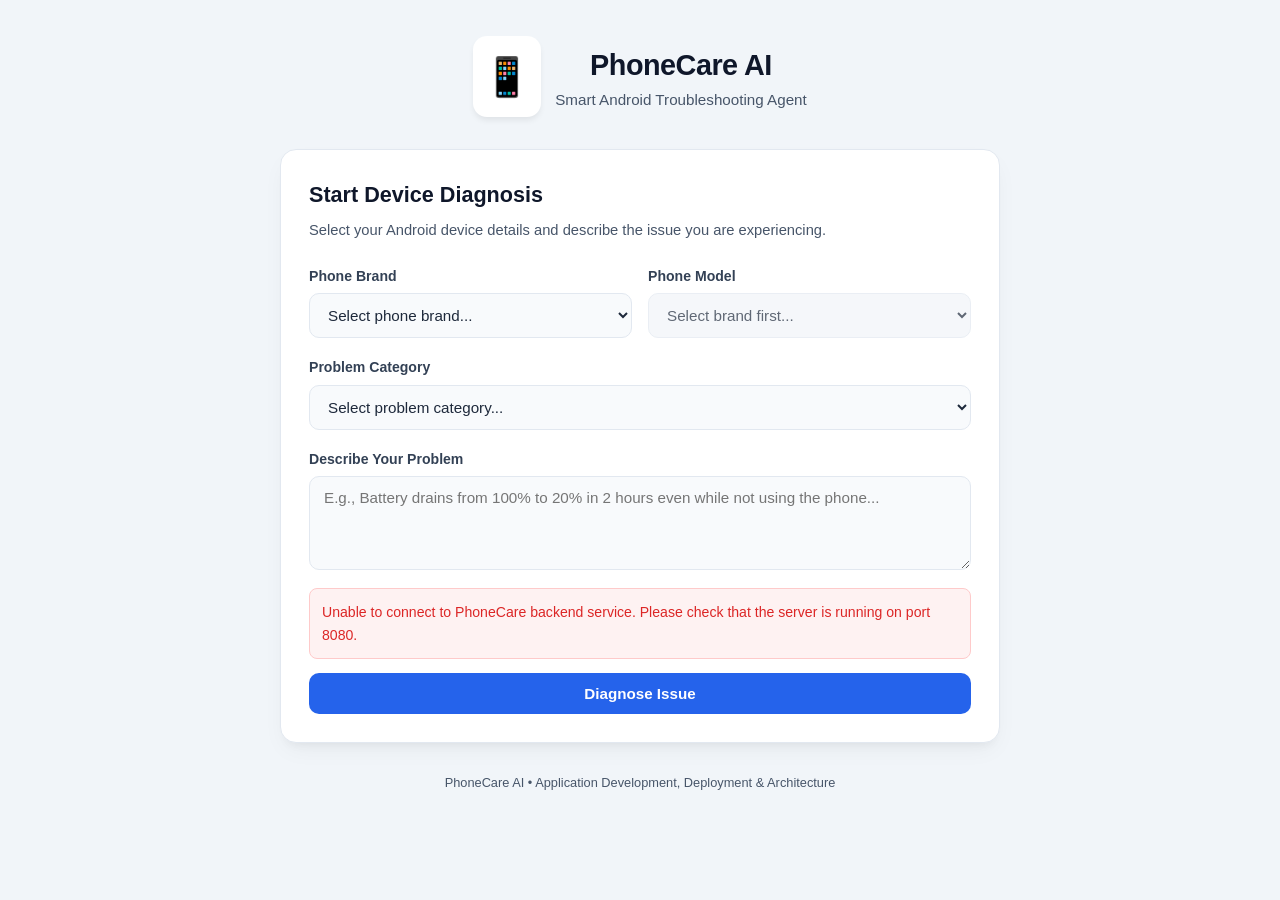
==== backend/src/main/resources/static/index.html @ dc6a2592 "feat(frontend): create modern 2-page UI and bundle with Spring Boot static resources" ====
<!DOCTYPE html>
<html lang="en">
<head>
  <meta charset="UTF-8">
  <meta name="viewport" content="width=device-width, initial-scale=1.0">
  <title>PhoneCare AI – Smart Android Troubleshooting Agent</title>
  <link rel="stylesheet" href="style.css">
</head>
<body>
  <div class="app-container">
    <!-- Header -->
    <header class="app-header">
      <div class="logo-badge">
        <span class="icon">📱</span>
        <div>
          <h1>PhoneCare AI</h1>
          <p class="subtitle">Smart Android Troubleshooting Agent</p>
        </div>
      </div>
    </header>

    <!-- Main Content Area -->
    <main class="app-main">
      <!-- PAGE 1: DIAGNOSIS FORM -->
      <section id="diagnosis-view" class="card fade-in">
        <div class="card-header">
          <h2>Start Device Diagnosis</h2>
          <p>Select your Android device details and describe the issue you are experiencing.</p>
        </div>

        <form id="diagnosis-form">
          <div class="form-row">
            <div class="form-group">
              <label for="brand-select">Phone Brand</label>
              <select id="brand-select" required>
                <option value="" disabled selected>Select phone brand...</option>
              </select>
            </div>

            <div class="form-group">
              <label for="model-select">Phone Model</label>
              <select id="model-select" required disabled>
                <option value="" disabled selected>Select brand first...</option>
              </select>
            </div>
          </div>

          <div class="form-group">
            <label for="category-select">Problem Category</label>
            <select id="category-select" required>
              <option value="" disabled selected>Select problem category...</option>
            </select>
          </div>

          <div class="form-group">
            <label for="description-input">Describe Your Problem</label>
            <textarea id="description-input" rows="4" placeholder="E.g., Battery drains from 100% to 20% in 2 hours even while not using the phone..." required></textarea>
          </div>

          <div id="form-error" class="alert alert-error hidden"></div>

          <button type="submit" id="diagnose-btn" class="btn btn-primary">
            <span class="btn-text">Diagnose Issue</span>
            <span class="spinner hidden"></span>
          </button>
        </form>
      </section>

      <!-- PAGE 2: INTERACTIVE TROUBLESHOOTING -->
      <section id="troubleshooting-view" class="card hidden">
        <!-- Device Info Banner -->
        <div class="device-summary-bar">
          <div class="summary-pill"><strong id="summary-brand">Samsung</strong></div>
          <div class="summary-pill"><span id="summary-model">Galaxy S24</span></div>
          <div class="summary-pill category-pill"><span id="summary-category">Battery draining</span></div>
        </div>

        <div class="user-problem-quote">
          <p class="quote-label">Reported Issue:</p>
          <p id="summary-description" class="quote-text"></p>
        </div>

        <!-- Troubleshooting Step Card -->
        <div id="step-container" class="step-card">
          <div class="step-meta">
            <span id="step-badge" class="badge">Step 1</span>
            <span id="step-status" class="status-indicator">In Progress</span>
          </div>

          <h3 id="step-title" class="step-title">Inspecting Background App Power Consumers</h3>

          <div class="instruction-box">
            <h4>Troubleshooting Action</h4>
            <p id="step-instruction"></p>
          </div>

          <div class="explanation-box">
            <h4>Technical Rationale</h4>
            <p id="step-explanation"></p>
          </div>

          <!-- Interaction Actions -->
          <div id="action-buttons" class="step-actions">
            <button id="btn-solved" class="btn btn-success">
              ✓ YES, Problem Solved
            </button>
            <button id="btn-not-solved" class="btn btn-secondary">
              ✕ NO, Problem Not Solved
            </button>
          </div>
        </div>

        <!-- Final Recommendation / Escalation Card (Hidden Initially) -->
        <div id="final-card" class="final-card hidden">
          <div id="final-icon" class="final-icon">🎉</div>
          <h3 id="final-title">Troubleshooting Complete</h3>
          <p id="final-message" class="final-message"></p>
          <button id="btn-restart" class="btn btn-primary">Start New Diagnosis</button>
        </div>
      </section>
    </main>

    <!-- Footer -->
    <footer class="app-footer">
      <p>PhoneCare AI &bull; Application Development, Deployment & Architecture</p>
    </footer>
  </div>

  <script src="script.js"></script>
</body>
</html>
---- backend/src/main/resources/static/style.css ----
/* Modern, Clean & Professional Theme */
:root {
  --primary: #2563eb;
  --primary-hover: #1d4ed8;
  --success: #16a34a;
  --success-hover: #15803d;
  --danger: #dc2626;
  --slate-900: #0f172a;
  --slate-800: #1e293b;
  --slate-700: #334155;
  --slate-600: #475569;
  --slate-200: #e2e8f0;
  --slate-100: #f1f5f9;
  --slate-50: #f8fafc;
  --white: #ffffff;
  --card-shadow: 0 10px 25px -5px rgba(0, 0, 0, 0.05), 0 8px 10px -6px rgba(0, 0, 0, 0.05);
}

* {
  box-sizing: border-box;
  margin: 0;
  padding: 0;
  font-family: -apple-system, BlinkMacSystemFont, "Segoe UI", Roboto, Helvetica, Arial, sans-serif;
}

body {
  background-color: var(--slate-100);
  color: var(--slate-800);
  line-height: 1.6;
  padding: 24px 16px;
  display: flex;
  justify-content: center;
}

.app-container {
  width: 100%;
  max-width: 720px;
  display: flex;
  flex-direction: column;
  gap: 20px;
}

/* Header */
.app-header {
  text-align: center;
  padding: 12px 0;
}

.logo-badge {
  display: inline-flex;
  align-items: center;
  gap: 14px;
}

.logo-badge .icon {
  font-size: 2.4rem;
  background: var(--white);
  padding: 10px;
  border-radius: 14px;
  box-shadow: 0 4px 6px -1px rgba(0, 0, 0, 0.08);
}

.app-header h1 {
  font-size: 1.8rem;
  color: var(--slate-900);
  font-weight: 700;
  letter-spacing: -0.5px;
}

.app-header .subtitle {
  font-size: 0.95rem;
  color: var(--slate-600);
}

/* Cards */
.card {
  background: var(--white);
  border-radius: 16px;
  padding: 28px;
  box-shadow: var(--card-shadow);
  border: 1px solid var(--slate-200);
}

.card-header {
  margin-bottom: 22px;
}

.card-header h2 {
  font-size: 1.35rem;
  color: var(--slate-900);
  margin-bottom: 6px;
}

.card-header p {
  color: var(--slate-600);
  font-size: 0.92rem;
}

/* Forms */
.form-row {
  display: grid;
  grid-template-columns: 1fr 1fr;
  gap: 16px;
}

@media (max-width: 580px) {
  .form-row {
    grid-template-columns: 1fr;
  }
}

.form-group {
  display: flex;
  flex-direction: column;
  gap: 6px;
  margin-bottom: 18px;
}

.form-group label {
  font-size: 0.88rem;
  font-weight: 600;
  color: var(--slate-700);
}

select, textarea {
  width: 100%;
  padding: 12px 14px;
  border: 1.5px solid var(--slate-200);
  border-radius: 10px;
  background-color: var(--slate-50);
  font-size: 0.95rem;
  color: var(--slate-800);
  transition: all 0.2s ease;
}

select:focus, textarea:focus {
  outline: none;
  border-color: var(--primary);
  background-color: var(--white);
  box-shadow: 0 0 0 3px rgba(37, 99, 235, 0.15);
}

select:disabled {
  background-color: var(--slate-100);
  cursor: not-allowed;
  opacity: 0.7;
}

/* Buttons */
.btn {
  display: inline-flex;
  align-items: center;
  justify-content: center;
  padding: 12px 20px;
  border-radius: 10px;
  font-weight: 600;
  font-size: 0.95rem;
  cursor: pointer;
  border: none;
  transition: all 0.2s ease;
  width: 100%;
}

.btn-primary {
  background-color: var(--primary);
  color: var(--white);
}

.btn-primary:hover {
  background-color: var(--primary-hover);
}

.btn-success {
  background-color: var(--success);
  color: var(--white);
}

.btn-success:hover {
  background-color: var(--success-hover);
}

.btn-secondary {
  background-color: var(--slate-700);
  color: var(--white);
}

.btn-secondary:hover {
  background-color: var(--slate-800);
}

/* Page 2: Troubleshooting elements */
.device-summary-bar {
  display: flex;
  gap: 8px;
  flex-wrap: wrap;
  margin-bottom: 16px;
}

.summary-pill {
  background-color: var(--slate-100);
  padding: 6px 14px;
  border-radius: 999px;
  font-size: 0.82rem;
  font-weight: 600;
  color: var(--slate-700);
  border: 1px solid var(--slate-200);
}

.category-pill {
  background-color: rgba(37, 99, 235, 0.1);
  color: var(--primary);
  border-color: rgba(37, 99, 235, 0.2);
}

.user-problem-quote {
  background: var(--slate-50);
  border-left: 3px solid var(--primary);
  padding: 12px 16px;
  border-radius: 6px;
  margin-bottom: 22px;
}

.quote-label {
  font-size: 0.76rem;
  text-transform: uppercase;
  font-weight: 700;
  color: var(--slate-600);
}

.quote-text {
  font-size: 0.92rem;
  color: var(--slate-800);
  font-style: italic;
}

/* Step Card */
.step-card {
  display: flex;
  flex-direction: column;
  gap: 16px;
}

.step-meta {
  display: flex;
  justify-content: space-between;
  align-items: center;
}

.badge {
  background-color: var(--primary);
  color: var(--white);
  padding: 4px 12px;
  border-radius: 999px;
  font-size: 0.78rem;
  font-weight: 700;
  text-transform: uppercase;
}

.status-indicator {
  font-size: 0.82rem;
  color: var(--slate-600);
  font-weight: 500;
}

.step-title {
  font-size: 1.25rem;
  color: var(--slate-900);
  line-height: 1.4;
}

.instruction-box {
  background-color: #eff6ff;
  border: 1.5px solid #bfdbfe;
  padding: 16px;
  border-radius: 12px;
}

.instruction-box h4 {
  color: #1e40af;
  font-size: 0.85rem;
  text-transform: uppercase;
  margin-bottom: 6px;
}

.instruction-box p {
  color: #1e3a8a;
  font-size: 0.96rem;
  font-weight: 500;
}

.explanation-box {
  background-color: var(--slate-50);
  border: 1px solid var(--slate-200);
  padding: 14px 16px;
  border-radius: 12px;
}

.explanation-box h4 {
  color: var(--slate-700);
  font-size: 0.82rem;
  text-transform: uppercase;
  margin-bottom: 4px;
}

.explanation-box p {
  color: var(--slate-600);
  font-size: 0.9rem;
}

.step-actions {
  display: grid;
  grid-template-columns: 1fr 1fr;
  gap: 12px;
  margin-top: 10px;
}

@media (max-width: 500px) {
  .step-actions {
    grid-template-columns: 1fr;
  }
}

/* Final Card */
.final-card {
  text-align: center;
  padding: 30px 10px;
  display: flex;
  flex-direction: column;
  align-items: center;
  gap: 14px;
}

.final-icon {
  font-size: 3rem;
}

.final-card h3 {
  font-size: 1.4rem;
  color: var(--slate-900);
}

.final-message {
  font-size: 0.98rem;
  color: var(--slate-700);
  max-width: 500px;
  line-height: 1.6;
}

/* Utilities */
.hidden {
  display: none !important;
}

.alert-error {
  background-color: #fef2f2;
  color: var(--danger);
  border: 1px solid #fecaca;
  padding: 12px;
  border-radius: 8px;
  font-size: 0.88rem;
  margin-bottom: 14px;
}

.fade-in {
  animation: fadeIn 0.3s ease-in-out;
}

@keyframes fadeIn {
  from { opacity: 0; transform: translateY(6px); }
  to { opacity: 1; transform: translateY(0); }
}

.app-footer {
  text-align: center;
  font-size: 0.8rem;
  color: var(--slate-600);
  padding: 10px 0;
}
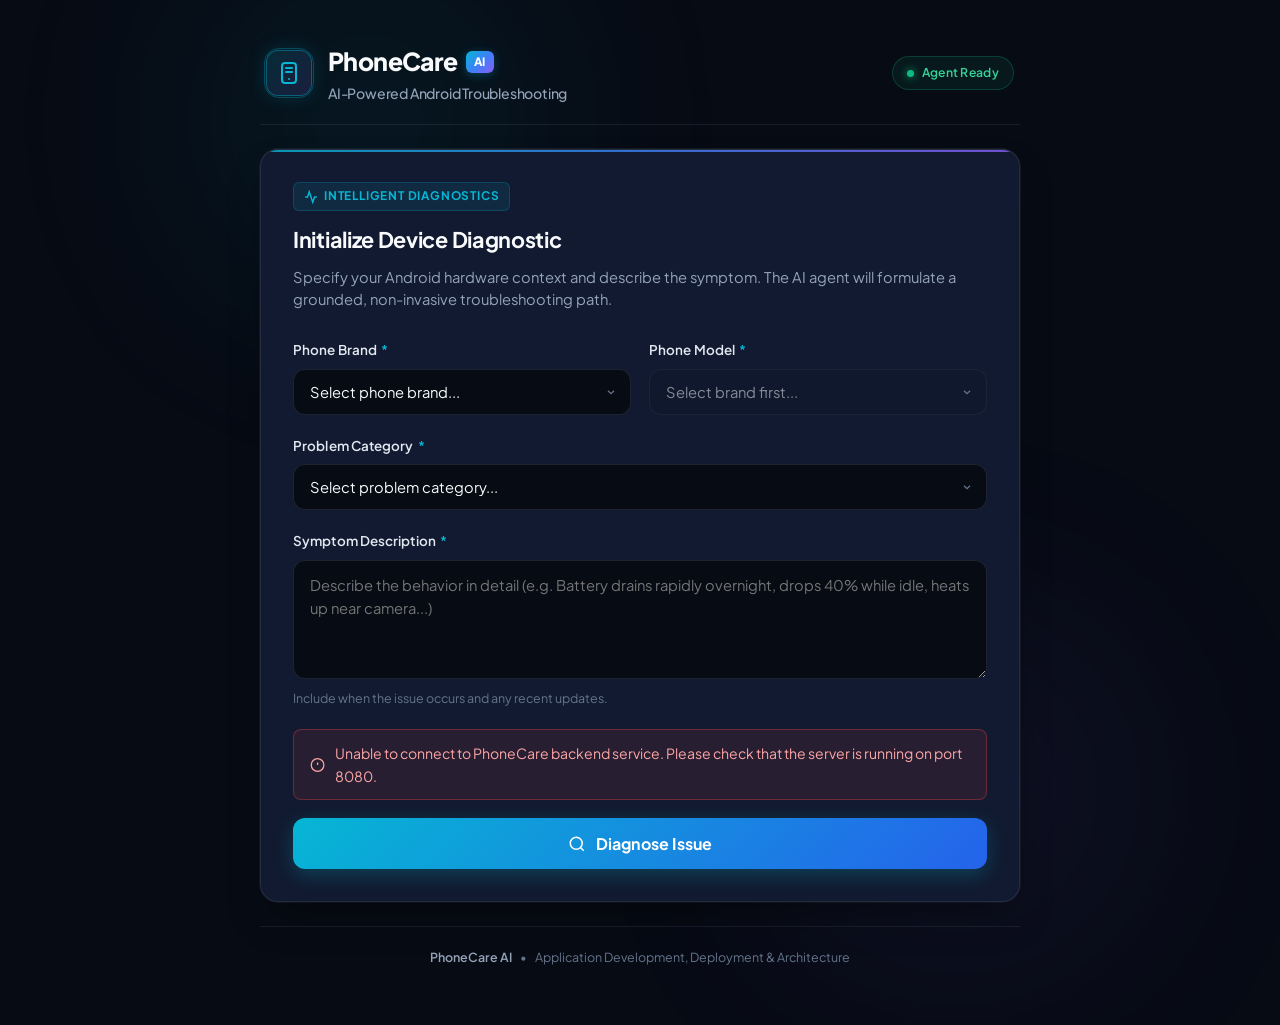
==== commit 62d3ad06: "feat(frontend): upgrade responsive PhoneCare AI interface" ====
--- a/backend/src/main/resources/static/index.html
+++ b/backend/src/main/resources/static/index.html
@@ -3,126 +3,249 @@
 <head>
   <meta charset="UTF-8">
   <meta name="viewport" content="width=device-width, initial-scale=1.0">
-  <title>PhoneCare AI – Smart Android Troubleshooting Agent</title>
+  <title>PhoneCare AI – AI-Powered Android Troubleshooting</title>
+  <link rel="preconnect" href="https://fonts.googleapis.com">
+  <link rel="preconnect" href="https://fonts.gstatic.com" crossorigin>
+  <link href="https://fonts.googleapis.com/css2?family=Plus+Jakarta+Sans:wght@400;500;600;700;800&family=JetBrains+Mono:wght@500&display=swap" rel="stylesheet">
   <link rel="stylesheet" href="style.css">
 </head>
 <body>
-  <div class="app-container">
-    <!-- Header -->
+  <!-- Ambient background glow elements -->
+  <div class="ambient-glow glow-cyan"></div>
+  <div class="ambient-glow glow-purple"></div>
+
+  <div class="app-layout">
+    <!-- Premium Header -->
     <header class="app-header">
-      <div class="logo-badge">
-        <span class="icon">📱</span>
-        <div>
-          <h1>PhoneCare AI</h1>
-          <p class="subtitle">Smart Android Troubleshooting Agent</p>
-        </div>
+      <div class="brand-wrapper">
+        <div class="brand-mark">
+          <svg class="brand-icon" viewBox="0 0 24 24" fill="none" stroke="currentColor" stroke-width="2" stroke-linecap="round" stroke-linejoin="round">
+            <rect x="5" y="2" width="14" height="20" rx="3" ry="3"></rect>
+            <path d="M12 18h.01"></path>
+            <path d="M9 7h6"></path>
+            <path d="M9 11h6"></path>
+          </svg>
+          <div class="pulse-ring"></div>
+        </div>
+        <div class="brand-text">
+          <div class="brand-title-row">
+            <h1 class="brand-name">PhoneCare</h1>
+            <span class="ai-badge">AI</span>
+          </div>
+          <p class="brand-subtitle">AI-Powered Android Troubleshooting</p>
+        </div>
+      </div>
+      <div class="system-status">
+        <span class="status-dot"></span>
+        <span class="status-label">Agent Ready</span>
       </div>
     </header>
 
-    <!-- Main Content Area -->
+    <!-- Main Workspace -->
     <main class="app-main">
       <!-- PAGE 1: DIAGNOSIS FORM -->
-      <section id="diagnosis-view" class="card fade-in">
-        <div class="card-header">
-          <h2>Start Device Diagnosis</h2>
-          <p>Select your Android device details and describe the issue you are experiencing.</p>
+      <section id="diagnosis-view" class="card premium-panel fade-in">
+        <div class="panel-header">
+          <div class="panel-tag">
+            <svg width="14" height="14" viewBox="0 0 24 24" fill="none" stroke="currentColor" stroke-width="2.5"><path d="M22 12h-4l-3 9L9 3l-3 9H2"/></svg>
+            Intelligent Diagnostics
+          </div>
+          <h2 class="panel-title">Initialize Device Diagnostic</h2>
+          <p class="panel-description">Specify your Android hardware context and describe the symptom. The AI agent will formulate a grounded, non-invasive troubleshooting path.</p>
         </div>
 
         <form id="diagnosis-form">
-          <div class="form-row">
+          <div class="form-grid">
             <div class="form-group">
-              <label for="brand-select">Phone Brand</label>
-              <select id="brand-select" required>
-                <option value="" disabled selected>Select phone brand...</option>
+              <label for="brand-select">
+                <span>Phone Brand</span>
+                <span class="required-indicator">*</span>
+              </label>
+              <div class="select-wrapper">
+                <select id="brand-select" required>
+                  <option value="" disabled selected>Select phone brand...</option>
+                </select>
+                <div class="select-chevron">
+                  <svg width="12" height="12" viewBox="0 0 24 24" fill="none" stroke="currentColor" stroke-width="2.5"><path d="M6 9l6 6 6-6"/></svg>
+                </div>
+              </div>
+            </div>
+
+            <div class="form-group">
+              <label for="model-select">
+                <span>Phone Model</span>
+                <span class="required-indicator">*</span>
+              </label>
+              <div class="select-wrapper">
+                <select id="model-select" required disabled>
+                  <option value="" disabled selected>Select brand first...</option>
+                </select>
+                <div class="select-chevron">
+                  <svg width="12" height="12" viewBox="0 0 24 24" fill="none" stroke="currentColor" stroke-width="2.5"><path d="M6 9l6 6 6-6"/></svg>
+                </div>
+              </div>
+            </div>
+          </div>
+
+          <div class="form-group">
+            <label for="category-select">
+              <span>Problem Category</span>
+              <span class="required-indicator">*</span>
+            </label>
+            <div class="select-wrapper">
+              <select id="category-select" required>
+                <option value="" disabled selected>Select problem category...</option>
               </select>
-            </div>
-
-            <div class="form-group">
-              <label for="model-select">Phone Model</label>
-              <select id="model-select" required disabled>
-                <option value="" disabled selected>Select brand first...</option>
-              </select>
+              <div class="select-chevron">
+                <svg width="12" height="12" viewBox="0 0 24 24" fill="none" stroke="currentColor" stroke-width="2.5"><path d="M6 9l6 6 6-6"/></svg>
+              </div>
             </div>
           </div>
 
           <div class="form-group">
-            <label for="category-select">Problem Category</label>
-            <select id="category-select" required>
-              <option value="" disabled selected>Select problem category...</option>
-            </select>
-          </div>
-
-          <div class="form-group">
-            <label for="description-input">Describe Your Problem</label>
-            <textarea id="description-input" rows="4" placeholder="E.g., Battery drains from 100% to 20% in 2 hours even while not using the phone..." required></textarea>
-          </div>
-
-          <div id="form-error" class="alert alert-error hidden"></div>
-
-          <button type="submit" id="diagnose-btn" class="btn btn-primary">
-            <span class="btn-text">Diagnose Issue</span>
+            <label for="description-input">
+              <span>Symptom Description</span>
+              <span class="required-indicator">*</span>
+            </label>
+            <textarea id="description-input" rows="4" placeholder="Describe the behavior in detail (e.g. Battery drains rapidly overnight, drops 40% while idle, heats up near camera...)" required></textarea>
+            <span class="field-hint">Include when the issue occurs and any recent updates.</span>
+          </div>
+
+          <div id="form-error" class="alert-box error hidden">
+            <svg width="16" height="16" viewBox="0 0 24 24" fill="none" stroke="currentColor" stroke-width="2"><circle cx="12" cy="12" r="10"></circle><line x1="12" y1="8" x2="12" y2="12"></line><line x1="12" y1="16" x2="12.01" y2="16"></line></svg>
+            <span class="alert-text"></span>
+          </div>
+
+          <button type="submit" id="diagnose-btn" class="btn btn-diagnose">
+            <span class="btn-content">
+              <svg class="btn-icon" width="18" height="18" viewBox="0 0 24 24" fill="none" stroke="currentColor" stroke-width="2"><circle cx="11" cy="11" r="8"></circle><line x1="21" y1="21" x2="16.65" y2="16.65"></line></svg>
+              <span class="btn-text">Diagnose Issue</span>
+            </span>
             <span class="spinner hidden"></span>
           </button>
         </form>
       </section>
 
       <!-- PAGE 2: INTERACTIVE TROUBLESHOOTING -->
-      <section id="troubleshooting-view" class="card hidden">
-        <!-- Device Info Banner -->
-        <div class="device-summary-bar">
-          <div class="summary-pill"><strong id="summary-brand">Samsung</strong></div>
-          <div class="summary-pill"><span id="summary-model">Galaxy S24</span></div>
-          <div class="summary-pill category-pill"><span id="summary-category">Battery draining</span></div>
-        </div>
-
-        <div class="user-problem-quote">
-          <p class="quote-label">Reported Issue:</p>
-          <p id="summary-description" class="quote-text"></p>
-        </div>
-
-        <!-- Troubleshooting Step Card -->
-        <div id="step-container" class="step-card">
-          <div class="step-meta">
-            <span id="step-badge" class="badge">Step 1</span>
-            <span id="step-status" class="status-indicator">In Progress</span>
-          </div>
-
-          <h3 id="step-title" class="step-title">Inspecting Background App Power Consumers</h3>
-
-          <div class="instruction-box">
-            <h4>Troubleshooting Action</h4>
-            <p id="step-instruction"></p>
-          </div>
-
-          <div class="explanation-box">
-            <h4>Technical Rationale</h4>
-            <p id="step-explanation"></p>
-          </div>
-
-          <!-- Interaction Actions -->
-          <div id="action-buttons" class="step-actions">
-            <button id="btn-solved" class="btn btn-success">
-              ✓ YES, Problem Solved
+      <section id="troubleshooting-view" class="card premium-panel hidden">
+        <!-- Device Info Specs Header -->
+        <div class="device-spec-header">
+          <div class="spec-chips">
+            <div class="spec-chip brand-chip">
+              <span class="chip-label">BRAND</span>
+              <span id="summary-brand" class="chip-val">Samsung</span>
+            </div>
+            <div class="spec-chip model-chip">
+              <span class="chip-label">MODEL</span>
+              <span id="summary-model" class="chip-val">Galaxy S24</span>
+            </div>
+            <div class="spec-chip category-chip">
+              <span class="chip-label">CATEGORY</span>
+              <span id="summary-category" class="chip-val">Battery draining</span>
+            </div>
+          </div>
+        </div>
+
+        <!-- Problem context excerpt -->
+        <div class="problem-context-card">
+          <div class="context-label">REPORTED SYMPTOM</div>
+          <p id="summary-description" class="context-body"></p>
+        </div>
+
+        <!-- Dynamic Visual Progress Track -->
+        <div class="progress-track-container">
+          <div class="track-header">
+            <span class="track-title">Troubleshooting Pipeline</span>
+            <span id="pipeline-status" class="track-step-text">Phase 1 of 4</span>
+          </div>
+          <div class="track-bar">
+            <div id="progress-bar-fill" class="track-bar-fill" style="width: 25%;"></div>
+          </div>
+          <div class="track-nodes">
+            <div class="track-node active" id="node-1">
+              <span class="node-circle">1</span>
+              <span class="node-label">Background</span>
+            </div>
+            <div class="track-node" id="node-2">
+              <span class="node-circle">2</span>
+              <span class="node-label">Settings</span>
+            </div>
+            <div class="track-node" id="node-3">
+              <span class="node-circle">3</span>
+              <span class="node-label">System Cache</span>
+            </div>
+            <div class="track-node" id="node-4">
+              <span class="node-circle">4</span>
+              <span class="node-label">Escalation</span>
+            </div>
+          </div>
+        </div>
+
+        <!-- Active Troubleshooting Step Card -->
+        <div id="step-container" class="diagnostic-step-card">
+          <div class="step-card-header">
+            <div class="step-badge-group">
+              <span id="step-badge" class="step-pill">Step 1</span>
+              <span id="step-status" class="step-state-tag">Active Analysis</span>
+            </div>
+            <span class="agent-tag">PhoneCare Agent Grounded</span>
+          </div>
+
+          <h3 id="step-title" class="step-headline">Inspecting Background App Power Consumers</h3>
+
+          <div class="action-instruction-card">
+            <div class="instruction-header">
+              <svg width="18" height="18" viewBox="0 0 24 24" fill="none" stroke="currentColor" stroke-width="2"><polyline points="9 11 12 14 22 4"></polyline><path d="M21 12v7a2 2 0 0 1-2 2H5a2 2 0 0 1-2-2V5a2 2 0 0 1 2-2h11"></path></svg>
+              <span>Recommended Action</span>
+            </div>
+            <p id="step-instruction" class="instruction-body"></p>
+          </div>
+
+          <div class="technical-explanation-card">
+            <div class="explanation-header">
+              <svg width="16" height="16" viewBox="0 0 24 24" fill="none" stroke="currentColor" stroke-width="2"><circle cx="12" cy="12" r="10"></circle><line x1="12" y1="16" x2="12" y2="12"></line><line x1="12" y1="8" x2="12.01" y2="8"></line></svg>
+              <span>Diagnostic Rationale</span>
+            </div>
+            <p id="step-explanation" class="explanation-body"></p>
+          </div>
+
+          <!-- Interactive Decision Buttons -->
+          <div id="action-buttons" class="decision-grid">
+            <button id="btn-solved" class="btn btn-action btn-success">
+              <svg width="18" height="18" viewBox="0 0 24 24" fill="none" stroke="currentColor" stroke-width="2.5"><polyline points="20 6 9 17 4 12"></polyline></svg>
+              <span>YES, Problem Solved</span>
             </button>
-            <button id="btn-not-solved" class="btn btn-secondary">
-              ✕ NO, Problem Not Solved
+            <button id="btn-not-solved" class="btn btn-action btn-next">
+              <svg width="18" height="18" viewBox="0 0 24 24" fill="none" stroke="currentColor" stroke-width="2"><line x1="5" y1="12" x2="19" y2="12"></line><polyline points="12 5 19 12 12 19"></polyline></svg>
+              <span>NO, Continue Troubleshooting</span>
             </button>
           </div>
         </div>
 
-        <!-- Final Recommendation / Escalation Card (Hidden Initially) -->
-        <div id="final-card" class="final-card hidden">
-          <div id="final-icon" class="final-icon">🎉</div>
-          <h3 id="final-title">Troubleshooting Complete</h3>
-          <p id="final-message" class="final-message"></p>
-          <button id="btn-restart" class="btn btn-primary">Start New Diagnosis</button>
+        <!-- Final Recommendation / Escalation Resolution Card -->
+        <div id="final-card" class="resolution-card hidden">
+          <div id="final-icon-wrapper" class="resolution-icon-wrapper">
+            <div id="final-icon" class="resolution-icon"></div>
+          </div>
+          <div class="resolution-content">
+            <h3 id="final-title" class="resolution-headline">Troubleshooting Concluded</h3>
+            <div id="final-message" class="resolution-body"></div>
+          </div>
+          <button id="btn-restart" class="btn btn-restart">
+            <svg width="16" height="16" viewBox="0 0 24 24" fill="none" stroke="currentColor" stroke-width="2"><polyline points="1 4 1 10 7 10"></polyline><polyline points="23 20 23 14 17 14"></polyline><path d="M20.49 9A9 9 0 0 0 5.64 5.64L1 10m22 4l-4.64 4.36A9 9 0 0 1 3.51 15"></path></svg>
+            <span>Start New Diagnosis</span>
+          </button>
         </div>
       </section>
     </main>
 
     <!-- Footer -->
     <footer class="app-footer">
-      <p>PhoneCare AI &bull; Application Development, Deployment & Architecture</p>
+      <div class="footer-meta">
+        <span class="footer-name">PhoneCare AI</span>
+        <span class="footer-dot">•</span>
+        <span class="footer-desc">Application Development, Deployment & Architecture</span>
+      </div>
     </footer>
   </div>
 
--- a/backend/src/main/resources/static/style.css
+++ b/backend/src/main/resources/static/style.css
@@ -1,378 +1,910 @@
-/* Modern, Clean & Professional Theme */
+/* ==========================================================================
+   PhoneCare AI – Enterprise Modern Dark Design System
+   ========================================================================== */
+
 :root {
-  --primary: #2563eb;
-  --primary-hover: #1d4ed8;
-  --success: #16a34a;
-  --success-hover: #15803d;
-  --danger: #dc2626;
-  --slate-900: #0f172a;
-  --slate-800: #1e293b;
-  --slate-700: #334155;
-  --slate-600: #475569;
-  --slate-200: #e2e8f0;
-  --slate-100: #f1f5f9;
-  --slate-50: #f8fafc;
-  --white: #ffffff;
-  --card-shadow: 0 10px 25px -5px rgba(0, 0, 0, 0.05), 0 8px 10px -6px rgba(0, 0, 0, 0.05);
+  /* Dark Navy & Slate Spectrum */
+  --bg-primary: #070b14;
+  --bg-secondary: #0d1527;
+  --bg-surface: #111a30;
+  --bg-surface-elevated: #162340;
+  --bg-glass: rgba(17, 26, 48, 0.72);
+
+  /* Accents & Gradients */
+  --accent-cyan: #06b6d4;
+  --accent-cyan-light: #22d3ee;
+  --accent-blue: #3b82f6;
+  --accent-purple: #8b5cf6;
+  --accent-indigo: #6366f1;
+  --gradient-brand: linear-gradient(135deg, #06b6d4 0%, #3b82f6 50%, #8b5cf6 100%);
+  --gradient-btn: linear-gradient(135deg, #06b6d4 0%, #2563eb 100%);
+  --gradient-btn-hover: linear-gradient(135deg, #22d3ee 0%, #1d4ed8 100%);
+  --gradient-success: linear-gradient(135deg, #10b981 0%, #059669 100%);
+  --gradient-escalate: linear-gradient(135deg, #f59e0b 0%, #dc2626 100%);
+
+  /* Text & Contrast */
+  --text-main: #f8fafc;
+  --text-muted: #94a3b8;
+  --text-faint: #64748b;
+  --text-highlight: #e2e8f0;
+
+  /* Borders & Glows */
+  --border-subtle: rgba(148, 163, 184, 0.12);
+  --border-glow: rgba(6, 182, 212, 0.35);
+  --border-card: rgba(255, 255, 255, 0.08);
+  --shadow-elevated: 0 20px 40px -15px rgba(0, 0, 0, 0.5), 0 0 0 1px rgba(255, 255, 255, 0.06);
+  --glow-cyan: 0 0 35px rgba(6, 182, 212, 0.18);
+  --glow-purple: 0 0 35px rgba(139, 92, 246, 0.18);
+
+  /* Radii & Transitions */
+  --radius-lg: 18px;
+  --radius-md: 12px;
+  --radius-sm: 8px;
+  --transition-smooth: all 0.25s cubic-bezier(0.16, 1, 0.3, 1);
 }
 
 * {
   box-sizing: border-box;
   margin: 0;
   padding: 0;
-  font-family: -apple-system, BlinkMacSystemFont, "Segoe UI", Roboto, Helvetica, Arial, sans-serif;
+  font-family: 'Plus Jakarta Sans', -apple-system, BlinkMacSystemFont, "Segoe UI", Roboto, sans-serif;
 }
 
 body {
-  background-color: var(--slate-100);
-  color: var(--slate-800);
+  background-color: var(--bg-primary);
+  color: var(--text-main);
   line-height: 1.6;
-  padding: 24px 16px;
+  min-height: 100vh;
+  position: relative;
+  overflow-x: hidden;
   display: flex;
   justify-content: center;
-}
-
-.app-container {
+  padding: 30px 16px 40px;
+}
+
+/* Ambient Background Lights */
+.ambient-glow {
+  position: fixed;
+  border-radius: 50%;
+  filter: blur(120px);
+  pointer-events: none;
+  z-index: 0;
+  opacity: 0.45;
+}
+
+.glow-cyan {
+  width: 480px;
+  height: 480px;
+  background: radial-gradient(circle, rgba(6, 182, 212, 0.35) 0%, transparent 70%);
+  top: -120px;
+  left: 10%;
+}
+
+.glow-purple {
+  width: 520px;
+  height: 520px;
+  background: radial-gradient(circle, rgba(139, 92, 246, 0.3) 0%, transparent 70%);
+  bottom: -150px;
+  right: 5%;
+}
+
+/* App Container */
+.app-layout {
+  position: relative;
+  z-index: 1;
   width: 100%;
-  max-width: 720px;
+  max-width: 760px;
   display: flex;
   flex-direction: column;
-  gap: 20px;
-}
-
-/* Header */
+  gap: 24px;
+}
+
+/* ==========================================================================
+   Header Section
+   ========================================================================== */
 .app-header {
-  text-align: center;
-  padding: 12px 0;
-}
-
-.logo-badge {
+  display: flex;
+  align-items: center;
+  justify-content: space-between;
+  padding: 12px 6px;
+  border-bottom: 1px solid var(--border-subtle);
+  padding-bottom: 20px;
+}
+
+.brand-wrapper {
+  display: flex;
+  align-items: center;
+  gap: 16px;
+}
+
+.brand-mark {
+  position: relative;
+  width: 46px;
+  height: 46px;
+  background: linear-gradient(135deg, rgba(6, 182, 212, 0.15), rgba(139, 92, 246, 0.15));
+  border: 1px solid rgba(6, 182, 212, 0.4);
+  border-radius: 12px;
+  display: flex;
+  align-items: center;
+  justify-content: center;
+  color: var(--accent-cyan);
+  box-shadow: 0 0 20px rgba(6, 182, 212, 0.2);
+}
+
+.brand-icon {
+  width: 24px;
+  height: 24px;
+}
+
+.pulse-ring {
+  position: absolute;
+  inset: -3px;
+  border-radius: 15px;
+  border: 1px solid var(--accent-cyan);
+  opacity: 0.3;
+  animation: pulseAnimation 3s infinite ease-out;
+}
+
+@keyframes pulseAnimation {
+  0% { transform: scale(0.95); opacity: 0.6; }
+  50% { transform: scale(1.05); opacity: 0.1; }
+  100% { transform: scale(0.95); opacity: 0.6; }
+}
+
+.brand-title-row {
+  display: flex;
+  align-items: center;
+  gap: 8px;
+}
+
+.brand-name {
+  font-size: 1.55rem;
+  font-weight: 800;
+  letter-spacing: -0.6px;
+  color: var(--text-main);
+}
+
+.ai-badge {
+  background: var(--gradient-brand);
+  color: #ffffff;
+  font-size: 0.72rem;
+  font-weight: 800;
+  padding: 2px 8px;
+  border-radius: 6px;
+  letter-spacing: 0.5px;
+  box-shadow: 0 2px 10px rgba(6, 182, 212, 0.3);
+}
+
+.brand-subtitle {
+  font-size: 0.88rem;
+  color: var(--text-muted);
+  font-weight: 500;
+  letter-spacing: -0.2px;
+}
+
+.system-status {
+  display: flex;
+  align-items: center;
+  gap: 8px;
+  padding: 6px 14px;
+  background: rgba(16, 185, 129, 0.08);
+  border: 1px solid rgba(16, 185, 129, 0.25);
+  border-radius: 999px;
+}
+
+.status-dot {
+  width: 7px;
+  height: 7px;
+  background-color: #10b981;
+  border-radius: 50%;
+  box-shadow: 0 0 8px #10b981;
+}
+
+.status-label {
+  font-size: 0.76rem;
+  font-weight: 600;
+  color: #34d399;
+  letter-spacing: 0.3px;
+}
+
+/* ==========================================================================
+   Panel Cards (Glassmorphism Dark)
+   ========================================================================== */
+.card {
+  background: var(--bg-surface);
+  border-radius: var(--radius-lg);
+  padding: 32px;
+  border: 1px solid var(--border-card);
+  box-shadow: var(--shadow-elevated);
+  backdrop-filter: blur(16px);
+  position: relative;
+  overflow: hidden;
+}
+
+.card::before {
+  content: '';
+  position: absolute;
+  top: 0;
+  left: 0;
+  right: 0;
+  height: 2px;
+  background: var(--gradient-brand);
+  opacity: 0.8;
+}
+
+.panel-header {
+  margin-bottom: 28px;
+}
+
+.panel-tag {
   display: inline-flex;
   align-items: center;
-  gap: 14px;
-}
-
-.logo-badge .icon {
-  font-size: 2.4rem;
-  background: var(--white);
-  padding: 10px;
-  border-radius: 14px;
-  box-shadow: 0 4px 6px -1px rgba(0, 0, 0, 0.08);
-}
-
-.app-header h1 {
-  font-size: 1.8rem;
-  color: var(--slate-900);
+  gap: 6px;
+  font-size: 0.74rem;
   font-weight: 700;
-  letter-spacing: -0.5px;
-}
-
-.app-header .subtitle {
-  font-size: 0.95rem;
-  color: var(--slate-600);
-}
-
-/* Cards */
-.card {
-  background: var(--white);
-  border-radius: 16px;
-  padding: 28px;
-  box-shadow: var(--card-shadow);
-  border: 1px solid var(--slate-200);
-}
-
-.card-header {
-  margin-bottom: 22px;
-}
-
-.card-header h2 {
+  text-transform: uppercase;
+  letter-spacing: 0.8px;
+  color: var(--accent-cyan);
+  background: rgba(6, 182, 212, 0.1);
+  border: 1px solid rgba(6, 182, 212, 0.22);
+  padding: 4px 10px;
+  border-radius: 6px;
+  margin-bottom: 12px;
+}
+
+.panel-title {
   font-size: 1.35rem;
-  color: var(--slate-900);
-  margin-bottom: 6px;
-}
-
-.card-header p {
-  color: var(--slate-600);
+  font-weight: 700;
+  color: var(--text-main);
+  letter-spacing: -0.3px;
+  margin-bottom: 8px;
+}
+
+.panel-description {
+  color: var(--text-muted);
   font-size: 0.92rem;
-}
-
-/* Forms */
-.form-row {
+  line-height: 1.55;
+}
+
+/* ==========================================================================
+   Forms & Controls
+   ========================================================================== */
+.form-grid {
   display: grid;
   grid-template-columns: 1fr 1fr;
-  gap: 16px;
-}
-
-@media (max-width: 580px) {
-  .form-row {
+  gap: 18px;
+}
+
+@media (max-width: 600px) {
+  .form-grid {
     grid-template-columns: 1fr;
   }
+  .card {
+    padding: 24px 18px;
+  }
 }
 
 .form-group {
   display: flex;
   flex-direction: column;
-  gap: 6px;
-  margin-bottom: 18px;
+  gap: 8px;
+  margin-bottom: 20px;
 }
 
 .form-group label {
-  font-size: 0.88rem;
+  display: flex;
+  align-items: center;
+  gap: 4px;
+  font-size: 0.84rem;
   font-weight: 600;
-  color: var(--slate-700);
+  color: var(--text-highlight);
+  letter-spacing: 0.1px;
+}
+
+.required-indicator {
+  color: var(--accent-cyan);
+}
+
+.select-wrapper {
+  position: relative;
+  width: 100%;
 }
 
 select, textarea {
   width: 100%;
-  padding: 12px 14px;
-  border: 1.5px solid var(--slate-200);
-  border-radius: 10px;
-  background-color: var(--slate-50);
-  font-size: 0.95rem;
-  color: var(--slate-800);
-  transition: all 0.2s ease;
+  background: var(--bg-primary);
+  border: 1.5px solid rgba(148, 163, 184, 0.16);
+  border-radius: var(--radius-md);
+  padding: 13px 16px;
+  font-size: 0.92rem;
+  color: var(--text-main);
+  transition: var(--transition-smooth);
+  appearance: none;
+  -webkit-appearance: none;
+}
+
+select {
+  padding-right: 40px;
+  cursor: pointer;
+}
+
+.select-chevron {
+  position: absolute;
+  right: 14px;
+  top: 50%;
+  transform: translateY(-50%);
+  pointer-events: none;
+  color: var(--text-faint);
+  transition: var(--transition-smooth);
+}
+
+select:focus + .select-chevron {
+  color: var(--accent-cyan);
+  transform: translateY(-50%) rotate(180deg);
+}
+
+textarea {
+  resize: vertical;
+  min-height: 100px;
+  line-height: 1.55;
 }
 
 select:focus, textarea:focus {
   outline: none;
-  border-color: var(--primary);
-  background-color: var(--white);
-  box-shadow: 0 0 0 3px rgba(37, 99, 235, 0.15);
+  border-color: var(--accent-cyan);
+  background: #090f1e;
+  box-shadow: 0 0 0 3px rgba(6, 182, 212, 0.18), 0 0 15px rgba(6, 182, 212, 0.12);
 }
 
 select:disabled {
-  background-color: var(--slate-100);
+  opacity: 0.5;
   cursor: not-allowed;
-  opacity: 0.7;
-}
-
-/* Buttons */
-.btn {
+  background: rgba(15, 23, 42, 0.6);
+}
+
+.field-hint {
+  font-size: 0.78rem;
+  color: var(--text-faint);
+  margin-top: 2px;
+}
+
+/* Diagnose Button */
+.btn-diagnose {
+  width: 100%;
+  padding: 15px 24px;
+  background: var(--gradient-btn);
+  border: none;
+  border-radius: var(--radius-md);
+  color: #ffffff;
+  font-size: 1rem;
+  font-weight: 700;
+  letter-spacing: 0.2px;
+  cursor: pointer;
+  display: flex;
+  align-items: center;
+  justify-content: center;
+  gap: 10px;
+  transition: var(--transition-smooth);
+  box-shadow: 0 6px 20px rgba(6, 182, 212, 0.25);
+  margin-top: 8px;
+}
+
+.btn-diagnose:hover:not(:disabled) {
+  background: var(--gradient-btn-hover);
+  transform: translateY(-2px);
+  box-shadow: 0 10px 28px rgba(6, 182, 212, 0.4);
+}
+
+.btn-diagnose:active:not(:disabled) {
+  transform: translateY(0);
+}
+
+.btn-content {
   display: inline-flex;
   align-items: center;
-  justify-content: center;
-  padding: 12px 20px;
-  border-radius: 10px;
-  font-weight: 600;
-  font-size: 0.95rem;
-  cursor: pointer;
-  border: none;
-  transition: all 0.2s ease;
-  width: 100%;
-}
-
-.btn-primary {
-  background-color: var(--primary);
-  color: var(--white);
-}
-
-.btn-primary:hover {
-  background-color: var(--primary-hover);
-}
-
-.btn-success {
-  background-color: var(--success);
-  color: var(--white);
-}
-
-.btn-success:hover {
-  background-color: var(--success-hover);
-}
-
-.btn-secondary {
-  background-color: var(--slate-700);
-  color: var(--white);
-}
-
-.btn-secondary:hover {
-  background-color: var(--slate-800);
-}
-
-/* Page 2: Troubleshooting elements */
-.device-summary-bar {
-  display: flex;
+  gap: 10px;
+}
+
+/* ==========================================================================
+   Page 2: Troubleshooting Dashboard
+   ========================================================================== */
+.device-spec-header {
+  margin-bottom: 20px;
+}
+
+.spec-chips {
+  display: flex;
+  flex-wrap: wrap;
+  gap: 10px;
+}
+
+.spec-chip {
+  display: inline-flex;
+  align-items: center;
   gap: 8px;
-  flex-wrap: wrap;
-  margin-bottom: 16px;
-}
-
-.summary-pill {
-  background-color: var(--slate-100);
+  background: rgba(255, 255, 255, 0.04);
+  border: 1px solid var(--border-subtle);
   padding: 6px 14px;
   border-radius: 999px;
-  font-size: 0.82rem;
+  font-size: 0.8rem;
+}
+
+.chip-label {
+  font-size: 0.68rem;
+  font-weight: 800;
+  color: var(--text-faint);
+  letter-spacing: 0.6px;
+}
+
+.chip-val {
   font-weight: 600;
-  color: var(--slate-700);
-  border: 1px solid var(--slate-200);
-}
-
-.category-pill {
-  background-color: rgba(37, 99, 235, 0.1);
-  color: var(--primary);
-  border-color: rgba(37, 99, 235, 0.2);
-}
-
-.user-problem-quote {
-  background: var(--slate-50);
-  border-left: 3px solid var(--primary);
-  padding: 12px 16px;
-  border-radius: 6px;
-  margin-bottom: 22px;
-}
-
-.quote-label {
-  font-size: 0.76rem;
-  text-transform: uppercase;
-  font-weight: 700;
-  color: var(--slate-600);
-}
-
-.quote-text {
+  color: var(--text-main);
+}
+
+.category-chip {
+  background: rgba(6, 182, 212, 0.08);
+  border-color: rgba(6, 182, 212, 0.3);
+}
+
+.category-chip .chip-val {
+  color: var(--accent-cyan);
+}
+
+.problem-context-card {
+  background: rgba(13, 21, 39, 0.8);
+  border-left: 3px solid var(--accent-cyan);
+  padding: 14px 18px;
+  border-radius: 0 var(--radius-sm) var(--radius-sm) 0;
+  margin-bottom: 24px;
+  border-top: 1px solid var(--border-subtle);
+  border-right: 1px solid var(--border-subtle);
+  border-bottom: 1px solid var(--border-subtle);
+}
+
+.context-label {
+  font-size: 0.68rem;
+  font-weight: 800;
+  letter-spacing: 0.8px;
+  color: var(--accent-cyan);
+  margin-bottom: 4px;
+}
+
+.context-body {
   font-size: 0.92rem;
-  color: var(--slate-800);
+  color: var(--text-highlight);
   font-style: italic;
 }
 
-/* Step Card */
-.step-card {
-  display: flex;
-  flex-direction: column;
-  gap: 16px;
-}
-
-.step-meta {
+/* ==========================================================================
+   Interactive Progress Pipeline
+   ========================================================================== */
+.progress-track-container {
+  background: rgba(13, 21, 39, 0.6);
+  border: 1px solid var(--border-subtle);
+  padding: 18px;
+  border-radius: var(--radius-md);
+  margin-bottom: 24px;
+}
+
+.track-header {
   display: flex;
   justify-content: space-between;
   align-items: center;
-}
-
-.badge {
-  background-color: var(--primary);
-  color: var(--white);
-  padding: 4px 12px;
-  border-radius: 999px;
+  margin-bottom: 12px;
+}
+
+.track-title {
   font-size: 0.78rem;
   font-weight: 700;
   text-transform: uppercase;
-}
-
-.status-indicator {
-  font-size: 0.82rem;
-  color: var(--slate-600);
+  letter-spacing: 0.6px;
+  color: var(--text-muted);
+}
+
+.track-step-text {
+  font-size: 0.76rem;
+  font-weight: 700;
+  color: var(--accent-cyan);
+  font-family: 'JetBrains Mono', monospace;
+}
+
+.track-bar {
+  width: 100%;
+  height: 6px;
+  background: rgba(255, 255, 255, 0.06);
+  border-radius: 999px;
+  overflow: hidden;
+  margin-bottom: 14px;
+}
+
+.track-bar-fill {
+  height: 100%;
+  background: var(--gradient-brand);
+  border-radius: 999px;
+  transition: width 0.4s cubic-bezier(0.16, 1, 0.3, 1);
+  box-shadow: 0 0 10px rgba(6, 182, 212, 0.5);
+}
+
+.track-nodes {
+  display: grid;
+  grid-template-columns: repeat(4, 1fr);
+  gap: 4px;
+}
+
+.track-node {
+  display: flex;
+  align-items: center;
+  gap: 6px;
+  opacity: 0.4;
+  transition: var(--transition-smooth);
+}
+
+.track-node.active {
+  opacity: 1;
+}
+
+.node-circle {
+  width: 18px;
+  height: 18px;
+  border-radius: 50%;
+  background: rgba(255, 255, 255, 0.1);
+  border: 1px solid var(--border-subtle);
+  display: flex;
+  align-items: center;
+  justify-content: center;
+  font-size: 0.68rem;
+  font-weight: 700;
+  color: var(--text-muted);
+}
+
+.track-node.active .node-circle {
+  background: var(--accent-cyan);
+  border-color: var(--accent-cyan);
+  color: var(--bg-primary);
+  box-shadow: 0 0 8px rgba(6, 182, 212, 0.6);
+}
+
+.node-label {
+  font-size: 0.72rem;
+  font-weight: 600;
+  color: var(--text-muted);
+  white-space: nowrap;
+}
+
+.track-node.active .node-label {
+  color: var(--text-main);
+}
+
+@media (max-width: 580px) {
+  .node-label {
+    display: none;
+  }
+  .node-circle {
+    margin: 0 auto;
+  }
+}
+
+/* ==========================================================================
+   Diagnostic Step Presentation
+   ========================================================================== */
+.diagnostic-step-card {
+  display: flex;
+  flex-direction: column;
+  gap: 18px;
+  animation: stepFadeIn 0.3s ease-out;
+}
+
+@keyframes stepFadeIn {
+  from { opacity: 0; transform: translateY(8px); }
+  to { opacity: 1; transform: translateY(0); }
+}
+
+.step-card-header {
+  display: flex;
+  justify-content: space-between;
+  align-items: center;
+  flex-wrap: wrap;
+  gap: 10px;
+}
+
+.step-badge-group {
+  display: flex;
+  align-items: center;
+  gap: 10px;
+}
+
+.step-pill {
+  background: var(--gradient-brand);
+  color: #ffffff;
+  padding: 4px 12px;
+  border-radius: 999px;
+  font-size: 0.75rem;
+  font-weight: 800;
+  text-transform: uppercase;
+  letter-spacing: 0.5px;
+  box-shadow: 0 2px 10px rgba(6, 182, 212, 0.3);
+}
+
+.step-state-tag {
+  font-size: 0.76rem;
+  color: var(--text-muted);
+  font-weight: 600;
+}
+
+.agent-tag {
+  font-size: 0.72rem;
+  font-weight: 600;
+  color: var(--accent-cyan);
+  background: rgba(6, 182, 212, 0.08);
+  border: 1px solid rgba(6, 182, 212, 0.2);
+  padding: 3px 9px;
+  border-radius: 6px;
+}
+
+.step-headline {
+  font-size: 1.35rem;
+  font-weight: 700;
+  color: var(--text-main);
+  line-height: 1.4;
+  letter-spacing: -0.3px;
+}
+
+/* Instruction Highlight Card */
+.action-instruction-card {
+  background: linear-gradient(135deg, rgba(6, 182, 212, 0.08) 0%, rgba(59, 130, 246, 0.05) 100%);
+  border: 1px solid rgba(6, 182, 212, 0.28);
+  padding: 20px;
+  border-radius: var(--radius-md);
+  box-shadow: 0 4px 20px rgba(6, 182, 212, 0.08);
+}
+
+.instruction-header {
+  display: flex;
+  align-items: center;
+  gap: 8px;
+  font-size: 0.76rem;
+  font-weight: 800;
+  text-transform: uppercase;
+  letter-spacing: 0.7px;
+  color: var(--accent-cyan);
+  margin-bottom: 8px;
+}
+
+.instruction-body {
+  font-size: 0.98rem;
   font-weight: 500;
-}
-
-.step-title {
-  font-size: 1.25rem;
-  color: var(--slate-900);
-  line-height: 1.4;
-}
-
-.instruction-box {
-  background-color: #eff6ff;
-  border: 1.5px solid #bfdbfe;
-  padding: 16px;
-  border-radius: 12px;
-}
-
-.instruction-box h4 {
-  color: #1e40af;
-  font-size: 0.85rem;
+  color: #f1f5f9;
+  line-height: 1.6;
+}
+
+/* Technical Explanation Card */
+.technical-explanation-card {
+  background: rgba(255, 255, 255, 0.02);
+  border: 1px solid var(--border-subtle);
+  padding: 16px 20px;
+  border-radius: var(--radius-md);
+}
+
+.explanation-header {
+  display: flex;
+  align-items: center;
+  gap: 6px;
+  font-size: 0.74rem;
+  font-weight: 700;
   text-transform: uppercase;
+  letter-spacing: 0.6px;
+  color: var(--text-faint);
   margin-bottom: 6px;
 }
 
-.instruction-box p {
-  color: #1e3a8a;
-  font-size: 0.96rem;
-  font-weight: 500;
-}
-
-.explanation-box {
-  background-color: var(--slate-50);
-  border: 1px solid var(--slate-200);
-  padding: 14px 16px;
-  border-radius: 12px;
-}
-
-.explanation-box h4 {
-  color: var(--slate-700);
-  font-size: 0.82rem;
-  text-transform: uppercase;
-  margin-bottom: 4px;
-}
-
-.explanation-box p {
-  color: var(--slate-600);
+.explanation-body {
   font-size: 0.9rem;
-}
-
-.step-actions {
+  color: var(--text-muted);
+  line-height: 1.55;
+}
+
+/* Decision Buttons */
+.decision-grid {
   display: grid;
   grid-template-columns: 1fr 1fr;
-  gap: 12px;
+  gap: 14px;
   margin-top: 10px;
 }
 
-@media (max-width: 500px) {
-  .step-actions {
+@media (max-width: 540px) {
+  .decision-grid {
     grid-template-columns: 1fr;
   }
 }
 
-/* Final Card */
-.final-card {
+.btn-action {
+  padding: 14px 20px;
+  border-radius: var(--radius-md);
+  font-weight: 700;
+  font-size: 0.94rem;
+  letter-spacing: 0.1px;
+  cursor: pointer;
+  display: flex;
+  align-items: center;
+  justify-content: center;
+  gap: 10px;
+  transition: var(--transition-smooth);
+}
+
+.btn-success {
+  background: var(--gradient-success);
+  border: 1px solid rgba(16, 185, 129, 0.4);
+  color: #ffffff;
+  box-shadow: 0 4px 18px rgba(16, 185, 129, 0.25);
+}
+
+.btn-success:hover:not(:disabled) {
+  transform: translateY(-2px);
+  box-shadow: 0 8px 24px rgba(16, 185, 129, 0.4);
+  background: linear-gradient(135deg, #34d399 0%, #059669 100%);
+}
+
+.btn-next {
+  background: rgba(30, 41, 59, 0.85);
+  border: 1px solid rgba(148, 163, 184, 0.25);
+  color: var(--text-main);
+}
+
+.btn-next:hover:not(:disabled) {
+  background: rgba(51, 65, 85, 0.9);
+  border-color: rgba(6, 182, 212, 0.5);
+  color: var(--accent-cyan);
+  transform: translateY(-2px);
+  box-shadow: 0 6px 20px rgba(0, 0, 0, 0.3);
+}
+
+/* ==========================================================================
+   Resolution / Escalation Screen (No Emojis, Pure SVG/Badge)
+   ========================================================================== */
+.resolution-card {
   text-align: center;
-  padding: 30px 10px;
+  padding: 40px 20px 24px;
   display: flex;
   flex-direction: column;
   align-items: center;
-  gap: 14px;
-}
-
-.final-icon {
-  font-size: 3rem;
-}
-
-.final-card h3 {
-  font-size: 1.4rem;
-  color: var(--slate-900);
-}
-
-.final-message {
-  font-size: 0.98rem;
-  color: var(--slate-700);
-  max-width: 500px;
-  line-height: 1.6;
-}
-
-/* Utilities */
+  gap: 20px;
+  animation: stepFadeIn 0.4s ease-out;
+}
+
+.resolution-icon-wrapper {
+  width: 72px;
+  height: 72px;
+  border-radius: 50%;
+  display: flex;
+  align-items: center;
+  justify-content: center;
+  position: relative;
+}
+
+.resolution-card.state-success .resolution-icon-wrapper {
+  background: rgba(16, 185, 129, 0.12);
+  border: 2px solid #10b981;
+  color: #34d399;
+  box-shadow: 0 0 30px rgba(16, 185, 129, 0.35);
+}
+
+.resolution-card.state-escalated .resolution-icon-wrapper {
+  background: rgba(245, 158, 11, 0.12);
+  border: 2px solid #f59e0b;
+  color: #fbbf24;
+  box-shadow: 0 0 30px rgba(245, 158, 11, 0.35);
+}
+
+.resolution-icon svg {
+  width: 36px;
+  height: 36px;
+}
+
+.resolution-headline {
+  font-size: 1.5rem;
+  font-weight: 800;
+  letter-spacing: -0.4px;
+  color: var(--text-main);
+  margin-bottom: 10px;
+}
+
+.resolution-body {
+  font-size: 0.96rem;
+  color: var(--text-muted);
+  max-width: 520px;
+  line-height: 1.65;
+}
+
+.resolution-card.state-escalated .resolution-body {
+  background: rgba(245, 158, 11, 0.06);
+  border: 1px solid rgba(245, 158, 11, 0.2);
+  padding: 16px 20px;
+  border-radius: var(--radius-md);
+  color: #fef3c7;
+}
+
+.btn-restart {
+  padding: 13px 26px;
+  background: rgba(255, 255, 255, 0.08);
+  border: 1px solid var(--border-subtle);
+  border-radius: var(--radius-md);
+  color: var(--text-main);
+  font-weight: 700;
+  font-size: 0.92rem;
+  cursor: pointer;
+  display: inline-flex;
+  align-items: center;
+  gap: 8px;
+  transition: var(--transition-smooth);
+}
+
+.btn-restart:hover {
+  background: rgba(255, 255, 255, 0.14);
+  color: var(--accent-cyan);
+  border-color: rgba(6, 182, 212, 0.4);
+}
+
+/* ==========================================================================
+   Alerts & Utilities
+   ========================================================================== */
+.alert-box {
+  display: flex;
+  align-items: center;
+  gap: 10px;
+  padding: 12px 16px;
+  border-radius: var(--radius-sm);
+  font-size: 0.88rem;
+  margin-bottom: 18px;
+}
+
+.alert-box.error {
+  background: rgba(239, 68, 68, 0.1);
+  border: 1px solid rgba(239, 68, 68, 0.35);
+  color: #fca5a5;
+}
+
+.spinner {
+  width: 18px;
+  height: 18px;
+  border: 2px solid rgba(255, 255, 255, 0.3);
+  border-top-color: #ffffff;
+  border-radius: 50%;
+  animation: spin 0.8s linear infinite;
+}
+
+@keyframes spin {
+  to { transform: rotate(360deg); }
+}
+
 .hidden {
   display: none !important;
 }
 
-.alert-error {
-  background-color: #fef2f2;
-  color: var(--danger);
-  border: 1px solid #fecaca;
-  padding: 12px;
-  border-radius: 8px;
-  font-size: 0.88rem;
-  margin-bottom: 14px;
-}
-
 .fade-in {
-  animation: fadeIn 0.3s ease-in-out;
-}
-
-@keyframes fadeIn {
+  animation: panelFade 0.3s cubic-bezier(0.16, 1, 0.3, 1);
+}
+
+@keyframes panelFade {
   from { opacity: 0; transform: translateY(6px); }
   to { opacity: 1; transform: translateY(0); }
 }
 
+/* Footer */
 .app-footer {
   text-align: center;
-  font-size: 0.8rem;
-  color: var(--slate-600);
-  padding: 10px 0;
-}
+  padding: 16px 0;
+  border-top: 1px solid var(--border-subtle);
+}
+
+.footer-meta {
+  font-size: 0.78rem;
+  color: var(--text-faint);
+  display: inline-flex;
+  align-items: center;
+  gap: 8px;
+}
+
+.footer-name {
+  color: var(--text-muted);
+  font-weight: 600;
+}
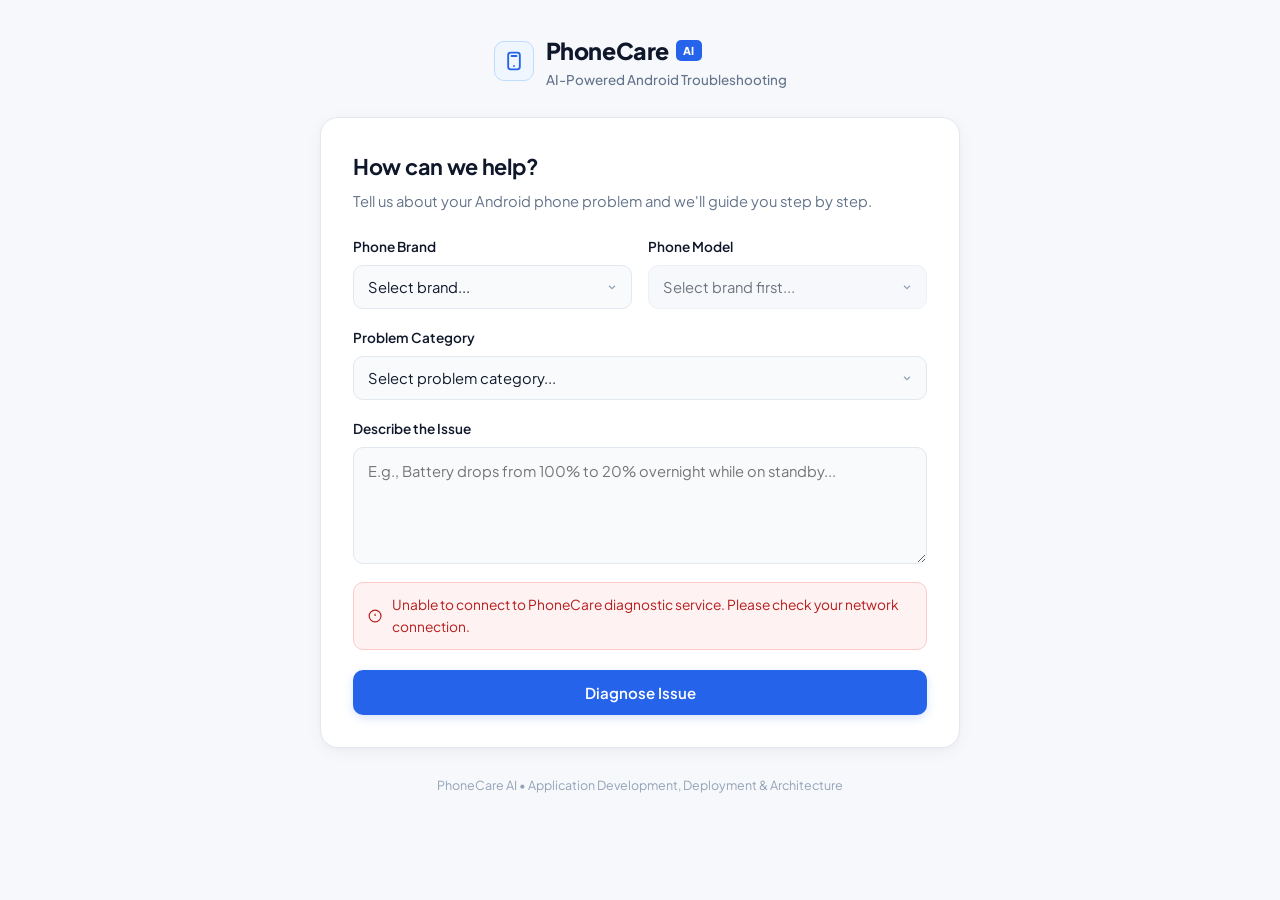
==== commit bc3a70cc: "chore(deployment): prepare Dockerfile and dynamic port for Render" ====
--- a/backend/src/main/resources/static/index.html
+++ b/backend/src/main/resources/static/index.html
@@ -6,109 +6,82 @@
   <title>PhoneCare AI – AI-Powered Android Troubleshooting</title>
   <link rel="preconnect" href="https://fonts.googleapis.com">
   <link rel="preconnect" href="https://fonts.gstatic.com" crossorigin>
-  <link href="https://fonts.googleapis.com/css2?family=Plus+Jakarta+Sans:wght@400;500;600;700;800&family=JetBrains+Mono:wght@500&display=swap" rel="stylesheet">
+  <link href="https://fonts.googleapis.com/css2?family=Plus+Jakarta+Sans:wght@400;500;600;700;800&display=swap" rel="stylesheet">
   <link rel="stylesheet" href="style.css">
 </head>
 <body>
-  <!-- Ambient background glow elements -->
-  <div class="ambient-glow glow-cyan"></div>
-  <div class="ambient-glow glow-purple"></div>
-
-  <div class="app-layout">
-    <!-- Premium Header -->
+  <div class="app-container">
+    <!-- Compact, Elegant Header -->
     <header class="app-header">
-      <div class="brand-wrapper">
-        <div class="brand-mark">
-          <svg class="brand-icon" viewBox="0 0 24 24" fill="none" stroke="currentColor" stroke-width="2" stroke-linecap="round" stroke-linejoin="round">
+      <div class="brand-row">
+        <div class="logo-mark">
+          <svg width="20" height="20" viewBox="0 0 24 24" fill="none" stroke="currentColor" stroke-width="2.2" stroke-linecap="round" stroke-linejoin="round">
             <rect x="5" y="2" width="14" height="20" rx="3" ry="3"></rect>
             <path d="M12 18h.01"></path>
-            <path d="M9 7h6"></path>
-            <path d="M9 11h6"></path>
+            <path d="M9 6h6"></path>
           </svg>
-          <div class="pulse-ring"></div>
         </div>
-        <div class="brand-text">
-          <div class="brand-title-row">
-            <h1 class="brand-name">PhoneCare</h1>
-            <span class="ai-badge">AI</span>
+        <div class="brand-headings">
+          <div class="brand-title-wrap">
+            <span class="brand-name">PhoneCare</span>
+            <span class="ai-pill">AI</span>
           </div>
           <p class="brand-subtitle">AI-Powered Android Troubleshooting</p>
         </div>
       </div>
-      <div class="system-status">
-        <span class="status-dot"></span>
-        <span class="status-label">Agent Ready</span>
-      </div>
     </header>
 
-    <!-- Main Workspace -->
+    <!-- Main Workspace Area -->
     <main class="app-main">
-      <!-- PAGE 1: DIAGNOSIS FORM -->
-      <section id="diagnosis-view" class="card premium-panel fade-in">
-        <div class="panel-header">
-          <div class="panel-tag">
-            <svg width="14" height="14" viewBox="0 0 24 24" fill="none" stroke="currentColor" stroke-width="2.5"><path d="M22 12h-4l-3 9L9 3l-3 9H2"/></svg>
-            Intelligent Diagnostics
-          </div>
-          <h2 class="panel-title">Initialize Device Diagnostic</h2>
-          <p class="panel-description">Specify your Android hardware context and describe the symptom. The AI agent will formulate a grounded, non-invasive troubleshooting path.</p>
+      <!-- PAGE 1: DIAGNOSIS CARD -->
+      <section id="diagnosis-view" class="main-card fade-in">
+        <div class="card-intro">
+          <h2 class="card-title">How can we help?</h2>
+          <p class="card-desc">Tell us about your Android phone problem and we'll guide you step by step.</p>
         </div>
 
         <form id="diagnosis-form">
-          <div class="form-grid">
+          <div class="form-row">
             <div class="form-group">
-              <label for="brand-select">
-                <span>Phone Brand</span>
-                <span class="required-indicator">*</span>
-              </label>
-              <div class="select-wrapper">
+              <label for="brand-select">Phone Brand</label>
+              <div class="select-box">
                 <select id="brand-select" required>
-                  <option value="" disabled selected>Select phone brand...</option>
+                  <option value="" disabled selected>Select brand...</option>
                 </select>
-                <div class="select-chevron">
+                <span class="select-arrow">
                   <svg width="12" height="12" viewBox="0 0 24 24" fill="none" stroke="currentColor" stroke-width="2.5"><path d="M6 9l6 6 6-6"/></svg>
-                </div>
+                </span>
               </div>
             </div>
 
             <div class="form-group">
-              <label for="model-select">
-                <span>Phone Model</span>
-                <span class="required-indicator">*</span>
-              </label>
-              <div class="select-wrapper">
+              <label for="model-select">Phone Model</label>
+              <div class="select-box">
                 <select id="model-select" required disabled>
                   <option value="" disabled selected>Select brand first...</option>
                 </select>
-                <div class="select-chevron">
+                <span class="select-arrow">
                   <svg width="12" height="12" viewBox="0 0 24 24" fill="none" stroke="currentColor" stroke-width="2.5"><path d="M6 9l6 6 6-6"/></svg>
-                </div>
+                </span>
               </div>
             </div>
           </div>
 
           <div class="form-group">
-            <label for="category-select">
-              <span>Problem Category</span>
-              <span class="required-indicator">*</span>
-            </label>
-            <div class="select-wrapper">
+            <label for="category-select">Problem Category</label>
+            <div class="select-box">
               <select id="category-select" required>
                 <option value="" disabled selected>Select problem category...</option>
               </select>
-              <div class="select-chevron">
+              <span class="select-arrow">
                 <svg width="12" height="12" viewBox="0 0 24 24" fill="none" stroke="currentColor" stroke-width="2.5"><path d="M6 9l6 6 6-6"/></svg>
-              </div>
+              </span>
             </div>
           </div>
 
           <div class="form-group">
-            <label for="description-input">
-              <span>Symptom Description</span>
-              <span class="required-indicator">*</span>
-            </label>
-            <textarea id="description-input" rows="4" placeholder="Describe the behavior in detail (e.g. Battery drains rapidly overnight, drops 40% while idle, heats up near camera...)" required></textarea>
-            <span class="field-hint">Include when the issue occurs and any recent updates.</span>
+            <label for="description-input">Describe the Issue</label>
+            <textarea id="description-input" rows="4" placeholder="E.g., Battery drops from 100% to 20% overnight while on standby..." required></textarea>
           </div>
 
           <div id="form-error" class="alert-box error hidden">
@@ -116,121 +89,73 @@
             <span class="alert-text"></span>
           </div>
 
-          <button type="submit" id="diagnose-btn" class="btn btn-diagnose">
-            <span class="btn-content">
-              <svg class="btn-icon" width="18" height="18" viewBox="0 0 24 24" fill="none" stroke="currentColor" stroke-width="2"><circle cx="11" cy="11" r="8"></circle><line x1="21" y1="21" x2="16.65" y2="16.65"></line></svg>
-              <span class="btn-text">Diagnose Issue</span>
-            </span>
+          <button type="submit" id="diagnose-btn" class="btn btn-primary">
+            <span class="btn-text">Diagnose Issue</span>
             <span class="spinner hidden"></span>
           </button>
         </form>
       </section>
 
       <!-- PAGE 2: INTERACTIVE TROUBLESHOOTING -->
-      <section id="troubleshooting-view" class="card premium-panel hidden">
-        <!-- Device Info Specs Header -->
-        <div class="device-spec-header">
-          <div class="spec-chips">
-            <div class="spec-chip brand-chip">
-              <span class="chip-label">BRAND</span>
-              <span id="summary-brand" class="chip-val">Samsung</span>
-            </div>
-            <div class="spec-chip model-chip">
-              <span class="chip-label">MODEL</span>
-              <span id="summary-model" class="chip-val">Galaxy S24</span>
-            </div>
-            <div class="spec-chip category-chip">
-              <span class="chip-label">CATEGORY</span>
-              <span id="summary-category" class="chip-val">Battery draining</span>
-            </div>
+      <section id="troubleshooting-view" class="main-card hidden">
+        <!-- Device Info Specs Pill -->
+        <div class="device-summary-pill">
+          <span id="summary-brand" class="pill-item">Samsung</span>
+          <span class="pill-separator">•</span>
+          <span id="summary-model" class="pill-item">Galaxy S24</span>
+          <span class="pill-separator">•</span>
+          <span id="summary-category" class="pill-item category-item">Battery draining</span>
+        </div>
+
+        <!-- Problem Quote Excerpt -->
+        <div class="problem-quote-box">
+          <span class="quote-label">REPORTED ISSUE</span>
+          <p id="summary-description" class="quote-text"></p>
+        </div>
+
+        <!-- Simple Clean Progress Indicator -->
+        <div class="progress-section">
+          <div class="progress-labels">
+            <span id="step-badge" class="progress-step-text">Step 1 of 4</span>
+            <span id="step-status" class="progress-status-text">Diagnosis Active</span>
+          </div>
+          <div class="progress-bar-track">
+            <div id="progress-bar-fill" class="progress-bar-fill" style="width: 25%;"></div>
           </div>
         </div>
 
-        <!-- Problem context excerpt -->
-        <div class="problem-context-card">
-          <div class="context-label">REPORTED SYMPTOM</div>
-          <p id="summary-description" class="context-body"></p>
-        </div>
+        <!-- Main Troubleshooting Step Card -->
+        <div id="step-container" class="step-card">
+          <div class="step-label-tag">TRY THIS</div>
+          <h3 id="step-title" class="step-title">Inspecting Background App Power Consumers</h3>
 
-        <!-- Dynamic Visual Progress Track -->
-        <div class="progress-track-container">
-          <div class="track-header">
-            <span class="track-title">Troubleshooting Pipeline</span>
-            <span id="pipeline-status" class="track-step-text">Phase 1 of 4</span>
-          </div>
-          <div class="track-bar">
-            <div id="progress-bar-fill" class="track-bar-fill" style="width: 25%;"></div>
-          </div>
-          <div class="track-nodes">
-            <div class="track-node active" id="node-1">
-              <span class="node-circle">1</span>
-              <span class="node-label">Background</span>
-            </div>
-            <div class="track-node" id="node-2">
-              <span class="node-circle">2</span>
-              <span class="node-label">Settings</span>
-            </div>
-            <div class="track-node" id="node-3">
-              <span class="node-circle">3</span>
-              <span class="node-label">System Cache</span>
-            </div>
-            <div class="track-node" id="node-4">
-              <span class="node-circle">4</span>
-              <span class="node-label">Escalation</span>
-            </div>
-          </div>
-        </div>
-
-        <!-- Active Troubleshooting Step Card -->
-        <div id="step-container" class="diagnostic-step-card">
-          <div class="step-card-header">
-            <div class="step-badge-group">
-              <span id="step-badge" class="step-pill">Step 1</span>
-              <span id="step-status" class="step-state-tag">Active Analysis</span>
-            </div>
-            <span class="agent-tag">PhoneCare Agent Grounded</span>
+          <div class="instruction-container">
+            <p id="step-instruction" class="instruction-text"></p>
           </div>
 
-          <h3 id="step-title" class="step-headline">Inspecting Background App Power Consumers</h3>
-
-          <div class="action-instruction-card">
-            <div class="instruction-header">
-              <svg width="18" height="18" viewBox="0 0 24 24" fill="none" stroke="currentColor" stroke-width="2"><polyline points="9 11 12 14 22 4"></polyline><path d="M21 12v7a2 2 0 0 1-2 2H5a2 2 0 0 1-2-2V5a2 2 0 0 1 2-2h11"></path></svg>
-              <span>Recommended Action</span>
-            </div>
-            <p id="step-instruction" class="instruction-body"></p>
+          <div class="explanation-container">
+            <div class="explanation-title">Why this helps</div>
+            <p id="step-explanation" class="explanation-text"></p>
           </div>
 
-          <div class="technical-explanation-card">
-            <div class="explanation-header">
-              <svg width="16" height="16" viewBox="0 0 24 24" fill="none" stroke="currentColor" stroke-width="2"><circle cx="12" cy="12" r="10"></circle><line x1="12" y1="16" x2="12" y2="12"></line><line x1="12" y1="8" x2="12.01" y2="8"></line></svg>
-              <span>Diagnostic Rationale</span>
-            </div>
-            <p id="step-explanation" class="explanation-body"></p>
-          </div>
-
-          <!-- Interactive Decision Buttons -->
-          <div id="action-buttons" class="decision-grid">
-            <button id="btn-solved" class="btn btn-action btn-success">
+          <!-- Interactive Action Buttons -->
+          <div id="action-buttons" class="button-row">
+            <button id="btn-solved" class="btn btn-solved">
               <svg width="18" height="18" viewBox="0 0 24 24" fill="none" stroke="currentColor" stroke-width="2.5"><polyline points="20 6 9 17 4 12"></polyline></svg>
               <span>YES, Problem Solved</span>
             </button>
-            <button id="btn-not-solved" class="btn btn-action btn-next">
+            <button id="btn-not-solved" class="btn btn-unsolved">
               <svg width="18" height="18" viewBox="0 0 24 24" fill="none" stroke="currentColor" stroke-width="2"><line x1="5" y1="12" x2="19" y2="12"></line><polyline points="12 5 19 12 12 19"></polyline></svg>
-              <span>NO, Continue Troubleshooting</span>
+              <span>NO, Problem Not Solved</span>
             </button>
           </div>
         </div>
 
-        <!-- Final Recommendation / Escalation Resolution Card -->
-        <div id="final-card" class="resolution-card hidden">
-          <div id="final-icon-wrapper" class="resolution-icon-wrapper">
-            <div id="final-icon" class="resolution-icon"></div>
-          </div>
-          <div class="resolution-content">
-            <h3 id="final-title" class="resolution-headline">Troubleshooting Concluded</h3>
-            <div id="final-message" class="resolution-body"></div>
-          </div>
+        <!-- Success & Service Center Result Card -->
+        <div id="final-card" class="result-card hidden">
+          <div id="final-icon" class="result-icon-circle"></div>
+          <h3 id="final-title" class="result-title">Troubleshooting Complete</h3>
+          <div id="final-message" class="result-message"></div>
           <button id="btn-restart" class="btn btn-restart">
             <svg width="16" height="16" viewBox="0 0 24 24" fill="none" stroke="currentColor" stroke-width="2"><polyline points="1 4 1 10 7 10"></polyline><polyline points="23 20 23 14 17 14"></polyline><path d="M20.49 9A9 9 0 0 0 5.64 5.64L1 10m22 4l-4.64 4.36A9 9 0 0 1 3.51 15"></path></svg>
             <span>Start New Diagnosis</span>
@@ -239,13 +164,9 @@
       </section>
     </main>
 
-    <!-- Footer -->
+    <!-- Compact Clean Footer -->
     <footer class="app-footer">
-      <div class="footer-meta">
-        <span class="footer-name">PhoneCare AI</span>
-        <span class="footer-dot">•</span>
-        <span class="footer-desc">Application Development, Deployment & Architecture</span>
-      </div>
+      <p>PhoneCare AI • Application Development, Deployment & Architecture</p>
     </footer>
   </div>
 
--- a/backend/src/main/resources/static/style.css
+++ b/backend/src/main/resources/static/style.css
@@ -1,46 +1,52 @@
 /* ==========================================================================
-   PhoneCare AI – Enterprise Modern Dark Design System
+   PhoneCare AI – Clean, Friendly & Professional Light Theme
    ========================================================================== */
 
 :root {
-  /* Dark Navy & Slate Spectrum */
-  --bg-primary: #070b14;
-  --bg-secondary: #0d1527;
-  --bg-surface: #111a30;
-  --bg-surface-elevated: #162340;
-  --bg-glass: rgba(17, 26, 48, 0.72);
-
-  /* Accents & Gradients */
-  --accent-cyan: #06b6d4;
-  --accent-cyan-light: #22d3ee;
-  --accent-blue: #3b82f6;
-  --accent-purple: #8b5cf6;
-  --accent-indigo: #6366f1;
-  --gradient-brand: linear-gradient(135deg, #06b6d4 0%, #3b82f6 50%, #8b5cf6 100%);
-  --gradient-btn: linear-gradient(135deg, #06b6d4 0%, #2563eb 100%);
-  --gradient-btn-hover: linear-gradient(135deg, #22d3ee 0%, #1d4ed8 100%);
-  --gradient-success: linear-gradient(135deg, #10b981 0%, #059669 100%);
-  --gradient-escalate: linear-gradient(135deg, #f59e0b 0%, #dc2626 100%);
-
-  /* Text & Contrast */
-  --text-main: #f8fafc;
-  --text-muted: #94a3b8;
-  --text-faint: #64748b;
-  --text-highlight: #e2e8f0;
-
-  /* Borders & Glows */
-  --border-subtle: rgba(148, 163, 184, 0.12);
-  --border-glow: rgba(6, 182, 212, 0.35);
-  --border-card: rgba(255, 255, 255, 0.08);
-  --shadow-elevated: 0 20px 40px -15px rgba(0, 0, 0, 0.5), 0 0 0 1px rgba(255, 255, 255, 0.06);
-  --glow-cyan: 0 0 35px rgba(6, 182, 212, 0.18);
-  --glow-purple: 0 0 35px rgba(139, 92, 246, 0.18);
-
-  /* Radii & Transitions */
-  --radius-lg: 18px;
-  --radius-md: 12px;
-  --radius-sm: 8px;
-  --transition-smooth: all 0.25s cubic-bezier(0.16, 1, 0.3, 1);
+  /* Soft Clean Color Palette */
+  --bg-page: #f6f8fb;
+  --bg-card: #ffffff;
+  --bg-field: #f8fafc;
+  --bg-field-focus: #ffffff;
+
+  /* Text Colors */
+  --text-main: #0f172a;
+  --text-body: #334155;
+  --text-muted: #64748b;
+  --text-light: #94a3b8;
+
+  /* Accent Colors */
+  --primary-blue: #2563eb;
+  --primary-hover: #1d4ed8;
+  --primary-soft: #eff6ff;
+  --primary-border: #bfdbfe;
+
+  --accent-purple: #7c3aed;
+  --purple-soft: #f5f3ff;
+  --purple-border: #ddd6fe;
+
+  --success-green: #10b981;
+  --success-hover: #059669;
+  --success-soft: #ecfdf5;
+
+  --warning-amber: #d97706;
+  --warning-soft: #fffbeb;
+  --warning-border: #fde68a;
+
+  /* Borders & Shadows */
+  --border-light: #e2e8f0;
+  --border-focus: #3b82f6;
+  --shadow-card: 0 4px 20px -2px rgba(15, 23, 42, 0.05), 0 2px 6px -1px rgba(15, 23, 42, 0.03);
+  --shadow-hover: 0 8px 28px -4px rgba(15, 23, 42, 0.08);
+
+  /* Radii */
+  --radius-xl: 18px;
+  --radius-lg: 14px;
+  --radius-md: 10px;
+  --radius-sm: 6px;
+
+  /* Transitions */
+  --transition: all 0.2s ease-in-out;
 }
 
 * {
@@ -51,235 +57,128 @@
 }
 
 body {
-  background-color: var(--bg-primary);
-  color: var(--text-main);
+  background-color: var(--bg-page);
+  color: var(--text-body);
   line-height: 1.6;
   min-height: 100vh;
-  position: relative;
-  overflow-x: hidden;
   display: flex;
   justify-content: center;
-  padding: 30px 16px 40px;
-}
-
-/* Ambient Background Lights */
-.ambient-glow {
-  position: fixed;
-  border-radius: 50%;
-  filter: blur(120px);
-  pointer-events: none;
-  z-index: 0;
-  opacity: 0.45;
-}
-
-.glow-cyan {
-  width: 480px;
-  height: 480px;
-  background: radial-gradient(circle, rgba(6, 182, 212, 0.35) 0%, transparent 70%);
-  top: -120px;
-  left: 10%;
-}
-
-.glow-purple {
-  width: 520px;
-  height: 520px;
-  background: radial-gradient(circle, rgba(139, 92, 246, 0.3) 0%, transparent 70%);
-  bottom: -150px;
-  right: 5%;
-}
-
-/* App Container */
-.app-layout {
-  position: relative;
-  z-index: 1;
+  padding: 32px 16px 48px;
+}
+
+.app-container {
   width: 100%;
-  max-width: 760px;
+  max-width: 640px;
   display: flex;
   flex-direction: column;
-  gap: 24px;
+  gap: 22px;
 }
 
 /* ==========================================================================
-   Header Section
+   Header (Clean, Compact, Minimal)
    ========================================================================== */
 .app-header {
   display: flex;
-  align-items: center;
-  justify-content: space-between;
-  padding: 12px 6px;
-  border-bottom: 1px solid var(--border-subtle);
-  padding-bottom: 20px;
-}
-
-.brand-wrapper {
-  display: flex;
-  align-items: center;
-  gap: 16px;
-}
-
-.brand-mark {
-  position: relative;
-  width: 46px;
-  height: 46px;
-  background: linear-gradient(135deg, rgba(6, 182, 212, 0.15), rgba(139, 92, 246, 0.15));
-  border: 1px solid rgba(6, 182, 212, 0.4);
-  border-radius: 12px;
-  display: flex;
-  align-items: center;
   justify-content: center;
-  color: var(--accent-cyan);
-  box-shadow: 0 0 20px rgba(6, 182, 212, 0.2);
-}
-
-.brand-icon {
-  width: 24px;
-  height: 24px;
-}
-
-.pulse-ring {
-  position: absolute;
-  inset: -3px;
-  border-radius: 15px;
-  border: 1px solid var(--accent-cyan);
-  opacity: 0.3;
-  animation: pulseAnimation 3s infinite ease-out;
-}
-
-@keyframes pulseAnimation {
-  0% { transform: scale(0.95); opacity: 0.6; }
-  50% { transform: scale(1.05); opacity: 0.1; }
-  100% { transform: scale(0.95); opacity: 0.6; }
-}
-
-.brand-title-row {
-  display: flex;
-  align-items: center;
-  gap: 8px;
+  padding-bottom: 4px;
+}
+
+.brand-row {
+  display: inline-flex;
+  align-items: center;
+  gap: 12px;
+}
+
+.logo-mark {
+  width: 40px;
+  height: 40px;
+  background-color: var(--primary-soft);
+  border: 1px solid var(--primary-border);
+  border-radius: var(--radius-md);
+  display: flex;
+  align-items: center;
+  justify-content: center;
+  color: var(--primary-blue);
+}
+
+.brand-headings {
+  display: flex;
+  flex-direction: column;
+}
+
+.brand-title-wrap {
+  display: flex;
+  align-items: center;
+  gap: 7px;
 }
 
 .brand-name {
-  font-size: 1.55rem;
+  font-size: 1.45rem;
   font-weight: 800;
-  letter-spacing: -0.6px;
-  color: var(--text-main);
-}
-
-.ai-badge {
-  background: var(--gradient-brand);
+  letter-spacing: -0.4px;
+  color: var(--text-main);
+}
+
+.ai-pill {
+  background-color: var(--primary-blue);
   color: #ffffff;
-  font-size: 0.72rem;
+  font-size: 0.68rem;
   font-weight: 800;
-  padding: 2px 8px;
-  border-radius: 6px;
-  letter-spacing: 0.5px;
-  box-shadow: 0 2px 10px rgba(6, 182, 212, 0.3);
+  padding: 2px 7px;
+  border-radius: 5px;
+  letter-spacing: 0.4px;
 }
 
 .brand-subtitle {
-  font-size: 0.88rem;
+  font-size: 0.84rem;
   color: var(--text-muted);
   font-weight: 500;
-  letter-spacing: -0.2px;
-}
-
-.system-status {
-  display: flex;
-  align-items: center;
-  gap: 8px;
-  padding: 6px 14px;
-  background: rgba(16, 185, 129, 0.08);
-  border: 1px solid rgba(16, 185, 129, 0.25);
-  border-radius: 999px;
-}
-
-.status-dot {
-  width: 7px;
-  height: 7px;
-  background-color: #10b981;
-  border-radius: 50%;
-  box-shadow: 0 0 8px #10b981;
-}
-
-.status-label {
-  font-size: 0.76rem;
-  font-weight: 600;
-  color: #34d399;
-  letter-spacing: 0.3px;
 }
 
 /* ==========================================================================
-   Panel Cards (Glassmorphism Dark)
+   Main Cards
    ========================================================================== */
-.card {
-  background: var(--bg-surface);
-  border-radius: var(--radius-lg);
+.main-card {
+  background-color: var(--bg-card);
+  border-radius: var(--radius-xl);
   padding: 32px;
-  border: 1px solid var(--border-card);
-  box-shadow: var(--shadow-elevated);
-  backdrop-filter: blur(16px);
-  position: relative;
-  overflow: hidden;
-}
-
-.card::before {
-  content: '';
-  position: absolute;
-  top: 0;
-  left: 0;
-  right: 0;
-  height: 2px;
-  background: var(--gradient-brand);
-  opacity: 0.8;
-}
-
-.panel-header {
-  margin-bottom: 28px;
-}
-
-.panel-tag {
-  display: inline-flex;
-  align-items: center;
-  gap: 6px;
-  font-size: 0.74rem;
-  font-weight: 700;
-  text-transform: uppercase;
-  letter-spacing: 0.8px;
-  color: var(--accent-cyan);
-  background: rgba(6, 182, 212, 0.1);
-  border: 1px solid rgba(6, 182, 212, 0.22);
-  padding: 4px 10px;
-  border-radius: 6px;
-  margin-bottom: 12px;
-}
-
-.panel-title {
+  border: 1px solid var(--border-light);
+  box-shadow: var(--shadow-card);
+  transition: var(--transition);
+}
+
+.card-intro {
+  margin-bottom: 24px;
+}
+
+.card-title {
   font-size: 1.35rem;
   font-weight: 700;
   color: var(--text-main);
   letter-spacing: -0.3px;
-  margin-bottom: 8px;
-}
-
-.panel-description {
+  margin-bottom: 6px;
+}
+
+.card-desc {
+  font-size: 0.92rem;
   color: var(--text-muted);
-  font-size: 0.92rem;
-  line-height: 1.55;
+  line-height: 1.5;
 }
 
 /* ==========================================================================
-   Forms & Controls
+   Form Controls
    ========================================================================== */
-.form-grid {
+.form-row {
   display: grid;
   grid-template-columns: 1fr 1fr;
-  gap: 18px;
-}
-
-@media (max-width: 600px) {
-  .form-grid {
+  gap: 16px;
+}
+
+@media (max-width: 540px) {
+  .form-row {
     grid-template-columns: 1fr;
   }
-  .card {
+  .main-card {
     padding: 24px 18px;
   }
 }
@@ -287,561 +186,372 @@
 .form-group {
   display: flex;
   flex-direction: column;
-  gap: 8px;
-  margin-bottom: 20px;
+  gap: 7px;
+  margin-bottom: 18px;
 }
 
 .form-group label {
-  display: flex;
-  align-items: center;
-  gap: 4px;
-  font-size: 0.84rem;
+  font-size: 0.85rem;
   font-weight: 600;
-  color: var(--text-highlight);
-  letter-spacing: 0.1px;
-}
-
-.required-indicator {
-  color: var(--accent-cyan);
-}
-
-.select-wrapper {
+  color: var(--text-main);
+}
+
+.select-box {
   position: relative;
   width: 100%;
 }
 
 select, textarea {
   width: 100%;
-  background: var(--bg-primary);
-  border: 1.5px solid rgba(148, 163, 184, 0.16);
+  background-color: var(--bg-field);
+  border: 1.5px solid var(--border-light);
   border-radius: var(--radius-md);
-  padding: 13px 16px;
+  padding: 12px 14px;
   font-size: 0.92rem;
   color: var(--text-main);
-  transition: var(--transition-smooth);
+  transition: var(--transition);
   appearance: none;
   -webkit-appearance: none;
 }
 
 select {
-  padding-right: 40px;
+  padding-right: 36px;
   cursor: pointer;
 }
 
-.select-chevron {
+.select-arrow {
   position: absolute;
   right: 14px;
   top: 50%;
   transform: translateY(-50%);
   pointer-events: none;
-  color: var(--text-faint);
-  transition: var(--transition-smooth);
-}
-
-select:focus + .select-chevron {
-  color: var(--accent-cyan);
+  color: var(--text-light);
+  transition: var(--transition);
+}
+
+select:focus, textarea:focus {
+  outline: none;
+  background-color: var(--bg-field-focus);
+  border-color: var(--border-focus);
+  box-shadow: 0 0 0 3px rgba(37, 99, 235, 0.12);
+}
+
+select:focus + .select-arrow {
+  color: var(--primary-blue);
   transform: translateY(-50%) rotate(180deg);
+}
+
+select:disabled {
+  opacity: 0.6;
+  cursor: not-allowed;
+  background-color: #f1f5f9;
 }
 
 textarea {
   resize: vertical;
-  min-height: 100px;
+  min-height: 96px;
   line-height: 1.55;
 }
 
-select:focus, textarea:focus {
-  outline: none;
-  border-color: var(--accent-cyan);
-  background: #090f1e;
-  box-shadow: 0 0 0 3px rgba(6, 182, 212, 0.18), 0 0 15px rgba(6, 182, 212, 0.12);
-}
-
-select:disabled {
-  opacity: 0.5;
-  cursor: not-allowed;
-  background: rgba(15, 23, 42, 0.6);
-}
-
-.field-hint {
+/* Primary Diagnose Button */
+.btn {
+  display: inline-flex;
+  align-items: center;
+  justify-content: center;
+  gap: 8px;
+  border-radius: var(--radius-md);
+  font-weight: 600;
+  font-size: 0.94rem;
+  cursor: pointer;
+  border: none;
+  transition: var(--transition);
+}
+
+.btn-primary {
+  width: 100%;
+  padding: 13px 20px;
+  background-color: var(--primary-blue);
+  color: #ffffff;
+  box-shadow: 0 3px 10px rgba(37, 99, 235, 0.18);
+  margin-top: 4px;
+}
+
+.btn-primary:hover:not(:disabled) {
+  background-color: var(--primary-hover);
+  transform: translateY(-1px);
+  box-shadow: 0 6px 16px rgba(37, 99, 235, 0.25);
+}
+
+.btn-primary:active:not(:disabled) {
+  transform: translateY(0);
+}
+
+/* ==========================================================================
+   Page 2: Troubleshooting Presentation
+   ========================================================================== */
+.device-summary-pill {
+  display: inline-flex;
+  align-items: center;
+  gap: 8px;
+  background-color: var(--bg-field);
+  border: 1px solid var(--border-light);
+  padding: 7px 14px;
+  border-radius: 999px;
+  font-size: 0.82rem;
+  font-weight: 600;
+  color: var(--text-body);
+  margin-bottom: 16px;
+  flex-wrap: wrap;
+}
+
+.pill-separator {
+  color: var(--text-light);
+  font-size: 0.75rem;
+}
+
+.category-item {
+  color: var(--primary-blue);
+}
+
+.problem-quote-box {
+  background-color: var(--primary-soft);
+  border-left: 3px solid var(--primary-blue);
+  padding: 12px 16px;
+  border-radius: 0 var(--radius-sm) var(--radius-sm) 0;
+  margin-bottom: 22px;
+}
+
+.quote-label {
+  font-size: 0.68rem;
+  font-weight: 700;
+  letter-spacing: 0.6px;
+  color: var(--primary-blue);
+  display: block;
+  margin-bottom: 3px;
+}
+
+.quote-text {
+  font-size: 0.9rem;
+  color: var(--text-main);
+  font-style: italic;
+}
+
+/* Clean Progress Indicator */
+.progress-section {
+  margin-bottom: 22px;
+}
+
+.progress-labels {
+  display: flex;
+  justify-content: space-between;
+  align-items: center;
+  margin-bottom: 8px;
+}
+
+.progress-step-text {
+  font-size: 0.82rem;
+  font-weight: 700;
+  color: var(--text-main);
+}
+
+.progress-status-text {
   font-size: 0.78rem;
-  color: var(--text-faint);
-  margin-top: 2px;
-}
-
-/* Diagnose Button */
-.btn-diagnose {
+  font-weight: 500;
+  color: var(--text-muted);
+}
+
+.progress-bar-track {
   width: 100%;
-  padding: 15px 24px;
-  background: var(--gradient-btn);
-  border: none;
-  border-radius: var(--radius-md);
-  color: #ffffff;
-  font-size: 1rem;
-  font-weight: 700;
-  letter-spacing: 0.2px;
-  cursor: pointer;
-  display: flex;
-  align-items: center;
-  justify-content: center;
-  gap: 10px;
-  transition: var(--transition-smooth);
-  box-shadow: 0 6px 20px rgba(6, 182, 212, 0.25);
-  margin-top: 8px;
-}
-
-.btn-diagnose:hover:not(:disabled) {
-  background: var(--gradient-btn-hover);
-  transform: translateY(-2px);
-  box-shadow: 0 10px 28px rgba(6, 182, 212, 0.4);
-}
-
-.btn-diagnose:active:not(:disabled) {
-  transform: translateY(0);
-}
-
-.btn-content {
-  display: inline-flex;
-  align-items: center;
-  gap: 10px;
-}
-
-/* ==========================================================================
-   Page 2: Troubleshooting Dashboard
-   ========================================================================== */
-.device-spec-header {
-  margin-bottom: 20px;
-}
-
-.spec-chips {
-  display: flex;
-  flex-wrap: wrap;
-  gap: 10px;
-}
-
-.spec-chip {
-  display: inline-flex;
-  align-items: center;
-  gap: 8px;
-  background: rgba(255, 255, 255, 0.04);
-  border: 1px solid var(--border-subtle);
-  padding: 6px 14px;
+  height: 6px;
+  background-color: #e2e8f0;
   border-radius: 999px;
-  font-size: 0.8rem;
-}
-
-.chip-label {
-  font-size: 0.68rem;
-  font-weight: 800;
-  color: var(--text-faint);
-  letter-spacing: 0.6px;
-}
-
-.chip-val {
-  font-weight: 600;
-  color: var(--text-main);
-}
-
-.category-chip {
-  background: rgba(6, 182, 212, 0.08);
-  border-color: rgba(6, 182, 212, 0.3);
-}
-
-.category-chip .chip-val {
-  color: var(--accent-cyan);
-}
-
-.problem-context-card {
-  background: rgba(13, 21, 39, 0.8);
-  border-left: 3px solid var(--accent-cyan);
-  padding: 14px 18px;
-  border-radius: 0 var(--radius-sm) var(--radius-sm) 0;
-  margin-bottom: 24px;
-  border-top: 1px solid var(--border-subtle);
-  border-right: 1px solid var(--border-subtle);
-  border-bottom: 1px solid var(--border-subtle);
-}
-
-.context-label {
-  font-size: 0.68rem;
+  overflow: hidden;
+}
+
+.progress-bar-fill {
+  height: 100%;
+  background-color: var(--primary-blue);
+  border-radius: 999px;
+  transition: width 0.35s ease;
+}
+
+/* Step Card */
+.step-card {
+  display: flex;
+  flex-direction: column;
+  gap: 16px;
+}
+
+.step-label-tag {
+  font-size: 0.7rem;
   font-weight: 800;
   letter-spacing: 0.8px;
-  color: var(--accent-cyan);
-  margin-bottom: 4px;
-}
-
-.context-body {
-  font-size: 0.92rem;
-  color: var(--text-highlight);
-  font-style: italic;
-}
-
-/* ==========================================================================
-   Interactive Progress Pipeline
-   ========================================================================== */
-.progress-track-container {
-  background: rgba(13, 21, 39, 0.6);
-  border: 1px solid var(--border-subtle);
-  padding: 18px;
+  color: var(--primary-blue);
+  background-color: var(--primary-soft);
+  padding: 3px 8px;
+  border-radius: 5px;
+  align-self: flex-start;
+}
+
+.step-title {
+  font-size: 1.25rem;
+  font-weight: 700;
+  color: var(--text-main);
+  line-height: 1.4;
+  letter-spacing: -0.2px;
+}
+
+.instruction-container {
+  background-color: #f8fafc;
+  border: 1.5px solid var(--border-light);
+  border-radius: var(--radius-lg);
+  padding: 18px 20px;
+}
+
+.instruction-text {
+  font-size: 0.96rem;
+  color: var(--text-main);
+  font-weight: 500;
+  line-height: 1.6;
+}
+
+.explanation-container {
+  background-color: var(--purple-soft);
+  border: 1px solid var(--purple-border);
   border-radius: var(--radius-md);
-  margin-bottom: 24px;
-}
-
-.track-header {
-  display: flex;
-  justify-content: space-between;
-  align-items: center;
-  margin-bottom: 12px;
-}
-
-.track-title {
-  font-size: 0.78rem;
-  font-weight: 700;
-  text-transform: uppercase;
-  letter-spacing: 0.6px;
-  color: var(--text-muted);
-}
-
-.track-step-text {
-  font-size: 0.76rem;
-  font-weight: 700;
-  color: var(--accent-cyan);
-  font-family: 'JetBrains Mono', monospace;
-}
-
-.track-bar {
-  width: 100%;
-  height: 6px;
-  background: rgba(255, 255, 255, 0.06);
-  border-radius: 999px;
-  overflow: hidden;
-  margin-bottom: 14px;
-}
-
-.track-bar-fill {
-  height: 100%;
-  background: var(--gradient-brand);
-  border-radius: 999px;
-  transition: width 0.4s cubic-bezier(0.16, 1, 0.3, 1);
-  box-shadow: 0 0 10px rgba(6, 182, 212, 0.5);
-}
-
-.track-nodes {
-  display: grid;
-  grid-template-columns: repeat(4, 1fr);
-  gap: 4px;
-}
-
-.track-node {
-  display: flex;
-  align-items: center;
-  gap: 6px;
-  opacity: 0.4;
-  transition: var(--transition-smooth);
-}
-
-.track-node.active {
-  opacity: 1;
-}
-
-.node-circle {
-  width: 18px;
-  height: 18px;
-  border-radius: 50%;
-  background: rgba(255, 255, 255, 0.1);
-  border: 1px solid var(--border-subtle);
-  display: flex;
-  align-items: center;
-  justify-content: center;
-  font-size: 0.68rem;
-  font-weight: 700;
-  color: var(--text-muted);
-}
-
-.track-node.active .node-circle {
-  background: var(--accent-cyan);
-  border-color: var(--accent-cyan);
-  color: var(--bg-primary);
-  box-shadow: 0 0 8px rgba(6, 182, 212, 0.6);
-}
-
-.node-label {
-  font-size: 0.72rem;
-  font-weight: 600;
-  color: var(--text-muted);
-  white-space: nowrap;
-}
-
-.track-node.active .node-label {
-  color: var(--text-main);
-}
-
-@media (max-width: 580px) {
-  .node-label {
-    display: none;
-  }
-  .node-circle {
-    margin: 0 auto;
-  }
-}
-
-/* ==========================================================================
-   Diagnostic Step Presentation
-   ========================================================================== */
-.diagnostic-step-card {
-  display: flex;
-  flex-direction: column;
-  gap: 18px;
-  animation: stepFadeIn 0.3s ease-out;
-}
-
-@keyframes stepFadeIn {
-  from { opacity: 0; transform: translateY(8px); }
-  to { opacity: 1; transform: translateY(0); }
-}
-
-.step-card-header {
-  display: flex;
-  justify-content: space-between;
-  align-items: center;
-  flex-wrap: wrap;
-  gap: 10px;
-}
-
-.step-badge-group {
-  display: flex;
-  align-items: center;
-  gap: 10px;
-}
-
-.step-pill {
-  background: var(--gradient-brand);
-  color: #ffffff;
-  padding: 4px 12px;
-  border-radius: 999px;
-  font-size: 0.75rem;
-  font-weight: 800;
-  text-transform: uppercase;
-  letter-spacing: 0.5px;
-  box-shadow: 0 2px 10px rgba(6, 182, 212, 0.3);
-}
-
-.step-state-tag {
-  font-size: 0.76rem;
-  color: var(--text-muted);
-  font-weight: 600;
-}
-
-.agent-tag {
-  font-size: 0.72rem;
-  font-weight: 600;
-  color: var(--accent-cyan);
-  background: rgba(6, 182, 212, 0.08);
-  border: 1px solid rgba(6, 182, 212, 0.2);
-  padding: 3px 9px;
-  border-radius: 6px;
-}
-
-.step-headline {
-  font-size: 1.35rem;
-  font-weight: 700;
-  color: var(--text-main);
-  line-height: 1.4;
-  letter-spacing: -0.3px;
-}
-
-/* Instruction Highlight Card */
-.action-instruction-card {
-  background: linear-gradient(135deg, rgba(6, 182, 212, 0.08) 0%, rgba(59, 130, 246, 0.05) 100%);
-  border: 1px solid rgba(6, 182, 212, 0.28);
-  padding: 20px;
-  border-radius: var(--radius-md);
-  box-shadow: 0 4px 20px rgba(6, 182, 212, 0.08);
-}
-
-.instruction-header {
-  display: flex;
-  align-items: center;
-  gap: 8px;
-  font-size: 0.76rem;
-  font-weight: 800;
-  text-transform: uppercase;
-  letter-spacing: 0.7px;
-  color: var(--accent-cyan);
-  margin-bottom: 8px;
-}
-
-.instruction-body {
-  font-size: 0.98rem;
-  font-weight: 500;
-  color: #f1f5f9;
-  line-height: 1.6;
-}
-
-/* Technical Explanation Card */
-.technical-explanation-card {
-  background: rgba(255, 255, 255, 0.02);
-  border: 1px solid var(--border-subtle);
-  padding: 16px 20px;
-  border-radius: var(--radius-md);
-}
-
-.explanation-header {
-  display: flex;
-  align-items: center;
-  gap: 6px;
+  padding: 14px 18px;
+}
+
+.explanation-title {
   font-size: 0.74rem;
   font-weight: 700;
   text-transform: uppercase;
-  letter-spacing: 0.6px;
-  color: var(--text-faint);
-  margin-bottom: 6px;
-}
-
-.explanation-body {
-  font-size: 0.9rem;
-  color: var(--text-muted);
+  letter-spacing: 0.5px;
+  color: var(--accent-purple);
+  margin-bottom: 4px;
+}
+
+.explanation-text {
+  font-size: 0.88rem;
+  color: #4c1d95;
   line-height: 1.55;
 }
 
-/* Decision Buttons */
-.decision-grid {
+/* Decision Action Buttons */
+.button-row {
   display: grid;
   grid-template-columns: 1fr 1fr;
-  gap: 14px;
-  margin-top: 10px;
-}
-
-@media (max-width: 540px) {
-  .decision-grid {
+  gap: 12px;
+  margin-top: 6px;
+}
+
+@media (max-width: 500px) {
+  .button-row {
     grid-template-columns: 1fr;
   }
 }
 
-.btn-action {
-  padding: 14px 20px;
+.btn-solved {
+  padding: 13px 18px;
+  background-color: var(--success-green);
+  color: #ffffff;
+  box-shadow: 0 2px 8px rgba(16, 185, 129, 0.2);
+}
+
+.btn-solved:hover:not(:disabled) {
+  background-color: var(--success-hover);
+  transform: translateY(-1px);
+  box-shadow: 0 4px 12px rgba(16, 185, 129, 0.3);
+}
+
+.btn-unsolved {
+  padding: 13px 18px;
+  background-color: #f1f5f9;
+  color: var(--text-body);
+  border: 1px solid #cbd5e1;
+}
+
+.btn-unsolved:hover:not(:disabled) {
+  background-color: #e2e8f0;
+  color: var(--text-main);
+  transform: translateY(-1px);
+}
+
+/* ==========================================================================
+   Success & Service Center Results
+   ========================================================================== */
+.result-card {
+  text-align: center;
+  padding: 30px 16px 12px;
+  display: flex;
+  flex-direction: column;
+  align-items: center;
+  gap: 16px;
+}
+
+.result-icon-circle {
+  width: 58px;
+  height: 58px;
+  border-radius: 50%;
+  display: flex;
+  align-items: center;
+  justify-content: center;
+}
+
+.result-card.state-success .result-icon-circle {
+  background-color: var(--success-soft);
+  color: var(--success-green);
+  border: 2px solid #a7f3d0;
+}
+
+.result-card.state-escalated .result-icon-circle {
+  background-color: var(--warning-soft);
+  color: var(--warning-amber);
+  border: 2px solid var(--warning-border);
+}
+
+.result-icon-circle svg {
+  width: 28px;
+  height: 28px;
+}
+
+.result-title {
+  font-size: 1.35rem;
+  font-weight: 700;
+  color: var(--text-main);
+  letter-spacing: -0.3px;
+}
+
+.result-message {
+  font-size: 0.94rem;
+  color: var(--text-body);
+  max-width: 480px;
+  line-height: 1.6;
+}
+
+.result-card.state-escalated .result-message {
+  background-color: var(--warning-soft);
+  border: 1px solid var(--warning-border);
+  padding: 14px 18px;
   border-radius: var(--radius-md);
-  font-weight: 700;
-  font-size: 0.94rem;
-  letter-spacing: 0.1px;
+  color: #92400e;
+  text-align: left;
+}
+
+.btn-restart {
+  padding: 11px 22px;
+  background-color: var(--primary-soft);
+  color: var(--primary-blue);
+  border: 1px solid var(--primary-border);
+  border-radius: var(--radius-md);
+  font-weight: 600;
+  font-size: 0.9rem;
   cursor: pointer;
-  display: flex;
-  align-items: center;
-  justify-content: center;
-  gap: 10px;
-  transition: var(--transition-smooth);
-}
-
-.btn-success {
-  background: var(--gradient-success);
-  border: 1px solid rgba(16, 185, 129, 0.4);
-  color: #ffffff;
-  box-shadow: 0 4px 18px rgba(16, 185, 129, 0.25);
-}
-
-.btn-success:hover:not(:disabled) {
-  transform: translateY(-2px);
-  box-shadow: 0 8px 24px rgba(16, 185, 129, 0.4);
-  background: linear-gradient(135deg, #34d399 0%, #059669 100%);
-}
-
-.btn-next {
-  background: rgba(30, 41, 59, 0.85);
-  border: 1px solid rgba(148, 163, 184, 0.25);
-  color: var(--text-main);
-}
-
-.btn-next:hover:not(:disabled) {
-  background: rgba(51, 65, 85, 0.9);
-  border-color: rgba(6, 182, 212, 0.5);
-  color: var(--accent-cyan);
-  transform: translateY(-2px);
-  box-shadow: 0 6px 20px rgba(0, 0, 0, 0.3);
-}
-
-/* ==========================================================================
-   Resolution / Escalation Screen (No Emojis, Pure SVG/Badge)
-   ========================================================================== */
-.resolution-card {
-  text-align: center;
-  padding: 40px 20px 24px;
-  display: flex;
-  flex-direction: column;
-  align-items: center;
-  gap: 20px;
-  animation: stepFadeIn 0.4s ease-out;
-}
-
-.resolution-icon-wrapper {
-  width: 72px;
-  height: 72px;
-  border-radius: 50%;
-  display: flex;
-  align-items: center;
-  justify-content: center;
-  position: relative;
-}
-
-.resolution-card.state-success .resolution-icon-wrapper {
-  background: rgba(16, 185, 129, 0.12);
-  border: 2px solid #10b981;
-  color: #34d399;
-  box-shadow: 0 0 30px rgba(16, 185, 129, 0.35);
-}
-
-.resolution-card.state-escalated .resolution-icon-wrapper {
-  background: rgba(245, 158, 11, 0.12);
-  border: 2px solid #f59e0b;
-  color: #fbbf24;
-  box-shadow: 0 0 30px rgba(245, 158, 11, 0.35);
-}
-
-.resolution-icon svg {
-  width: 36px;
-  height: 36px;
-}
-
-.resolution-headline {
-  font-size: 1.5rem;
-  font-weight: 800;
-  letter-spacing: -0.4px;
-  color: var(--text-main);
-  margin-bottom: 10px;
-}
-
-.resolution-body {
-  font-size: 0.96rem;
-  color: var(--text-muted);
-  max-width: 520px;
-  line-height: 1.65;
-}
-
-.resolution-card.state-escalated .resolution-body {
-  background: rgba(245, 158, 11, 0.06);
-  border: 1px solid rgba(245, 158, 11, 0.2);
-  padding: 16px 20px;
-  border-radius: var(--radius-md);
-  color: #fef3c7;
-}
-
-.btn-restart {
-  padding: 13px 26px;
-  background: rgba(255, 255, 255, 0.08);
-  border: 1px solid var(--border-subtle);
-  border-radius: var(--radius-md);
-  color: var(--text-main);
-  font-weight: 700;
-  font-size: 0.92rem;
-  cursor: pointer;
-  display: inline-flex;
-  align-items: center;
-  gap: 8px;
-  transition: var(--transition-smooth);
+  margin-top: 6px;
 }
 
 .btn-restart:hover {
-  background: rgba(255, 255, 255, 0.14);
-  color: var(--accent-cyan);
-  border-color: rgba(6, 182, 212, 0.4);
+  background-color: #dbeafe;
 }
 
 /* ==========================================================================
@@ -851,22 +561,22 @@
   display: flex;
   align-items: center;
   gap: 10px;
-  padding: 12px 16px;
-  border-radius: var(--radius-sm);
-  font-size: 0.88rem;
-  margin-bottom: 18px;
+  padding: 11px 14px;
+  border-radius: var(--radius-md);
+  font-size: 0.86rem;
+  margin-bottom: 16px;
 }
 
 .alert-box.error {
-  background: rgba(239, 68, 68, 0.1);
-  border: 1px solid rgba(239, 68, 68, 0.35);
-  color: #fca5a5;
+  background-color: #fef2f2;
+  border: 1px solid #fecaca;
+  color: #b91c1c;
 }
 
 .spinner {
-  width: 18px;
-  height: 18px;
-  border: 2px solid rgba(255, 255, 255, 0.3);
+  width: 16px;
+  height: 16px;
+  border: 2px solid rgba(255, 255, 255, 0.4);
   border-top-color: #ffffff;
   border-radius: 50%;
   animation: spin 0.8s linear infinite;
@@ -881,30 +591,18 @@
 }
 
 .fade-in {
-  animation: panelFade 0.3s cubic-bezier(0.16, 1, 0.3, 1);
-}
-
-@keyframes panelFade {
-  from { opacity: 0; transform: translateY(6px); }
+  animation: fadeIn 0.25s ease-out;
+}
+
+@keyframes fadeIn {
+  from { opacity: 0; transform: translateY(4px); }
   to { opacity: 1; transform: translateY(0); }
 }
 
 /* Footer */
 .app-footer {
   text-align: center;
-  padding: 16px 0;
-  border-top: 1px solid var(--border-subtle);
-}
-
-.footer-meta {
   font-size: 0.78rem;
-  color: var(--text-faint);
-  display: inline-flex;
-  align-items: center;
-  gap: 8px;
-}
-
-.footer-name {
-  color: var(--text-muted);
-  font-weight: 600;
-}
+  color: var(--text-light);
+  padding: 6px 0;
+}
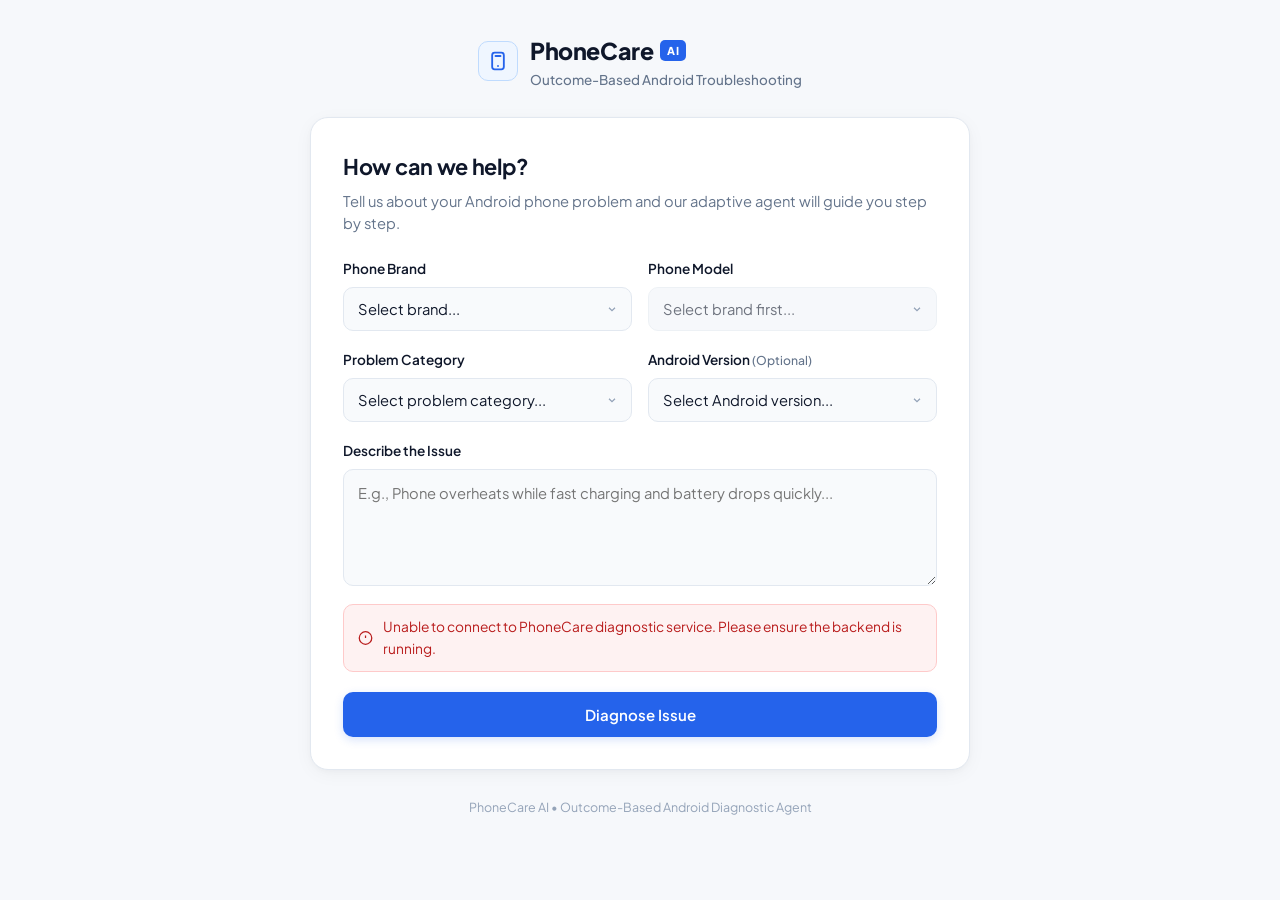
==== commit 5bde8dd0: "feat(ui): integrate adaptive clarification, 3-state outcomes, and attempt history" ====
--- a/backend/src/main/resources/static/index.html
+++ b/backend/src/main/resources/static/index.html
@@ -26,7 +26,7 @@
             <span class="brand-name">PhoneCare</span>
             <span class="ai-pill">AI</span>
           </div>
-          <p class="brand-subtitle">AI-Powered Android Troubleshooting</p>
+          <p class="brand-subtitle">Outcome-Based Android Troubleshooting</p>
         </div>
       </div>
     </header>
@@ -37,7 +37,7 @@
       <section id="diagnosis-view" class="main-card fade-in">
         <div class="card-intro">
           <h2 class="card-title">How can we help?</h2>
-          <p class="card-desc">Tell us about your Android phone problem and we'll guide you step by step.</p>
+          <p class="card-desc">Tell us about your Android phone problem and our adaptive agent will guide you step by step.</p>
         </div>
 
         <form id="diagnosis-form">
@@ -67,21 +67,41 @@
             </div>
           </div>
 
-          <div class="form-group">
-            <label for="category-select">Problem Category</label>
-            <div class="select-box">
-              <select id="category-select" required>
-                <option value="" disabled selected>Select problem category...</option>
-              </select>
-              <span class="select-arrow">
-                <svg width="12" height="12" viewBox="0 0 24 24" fill="none" stroke="currentColor" stroke-width="2.5"><path d="M6 9l6 6 6-6"/></svg>
-              </span>
+          <div class="form-row">
+            <div class="form-group">
+              <label for="category-select">Problem Category</label>
+              <div class="select-box">
+                <select id="category-select" required>
+                  <option value="" disabled selected>Select problem category...</option>
+                </select>
+                <span class="select-arrow">
+                  <svg width="12" height="12" viewBox="0 0 24 24" fill="none" stroke="currentColor" stroke-width="2.5"><path d="M6 9l6 6 6-6"/></svg>
+                </span>
+              </div>
+            </div>
+
+            <div class="form-group">
+              <label for="android-select">Android Version <span class="label-optional">(Optional)</span></label>
+              <div class="select-box">
+                <select id="android-select">
+                  <option value="" selected>Select Android version...</option>
+                  <option value="Android 15">Android 15</option>
+                  <option value="Android 14">Android 14</option>
+                  <option value="Android 13">Android 13</option>
+                  <option value="Android 12">Android 12</option>
+                  <option value="Android 11 or older">Android 11 or older</option>
+                  <option value="Unknown">Not sure / Other</option>
+                </select>
+                <span class="select-arrow">
+                  <svg width="12" height="12" viewBox="0 0 24 24" fill="none" stroke="currentColor" stroke-width="2.5"><path d="M6 9l6 6 6-6"/></svg>
+                </span>
+              </div>
             </div>
           </div>
 
           <div class="form-group">
             <label for="description-input">Describe the Issue</label>
-            <textarea id="description-input" rows="4" placeholder="E.g., Battery drops from 100% to 20% overnight while on standby..." required></textarea>
+            <textarea id="description-input" rows="4" placeholder="E.g., Phone overheats while fast charging and battery drops quickly..." required></textarea>
           </div>
 
           <div id="form-error" class="alert-box error hidden">
@@ -103,6 +123,8 @@
           <span id="summary-brand" class="pill-item">Samsung</span>
           <span class="pill-separator">•</span>
           <span id="summary-model" class="pill-item">Galaxy S24</span>
+          <span class="pill-separator" id="pill-sep-android">•</span>
+          <span id="summary-android" class="pill-item">Android 14</span>
           <span class="pill-separator">•</span>
           <span id="summary-category" class="pill-item category-item">Battery draining</span>
         </div>
@@ -124,10 +146,51 @@
           </div>
         </div>
 
-        <!-- Main Troubleshooting Step Card -->
+        <!-- ADAPTIVE CLARIFICATION CARD (When backend asks follow-up questions) -->
+        <div id="clarification-container" class="step-card clarification-card hidden">
+          <div class="step-header-meta">
+            <div class="step-label-tag tag-clarify">DIAGNOSTIC CLARIFICATION</div>
+            <div class="evidence-badges">
+              <span class="badge badge-inferred">⚡ Inferred Need</span>
+            </div>
+          </div>
+          <h3 id="clarification-title" class="step-title">Specify Usage Condition</h3>
+          <p id="clarification-prompt" class="clarification-prompt-text"></p>
+          <div id="clarification-options" class="options-container">
+            <!-- Dynamically populated options -->
+          </div>
+          <div class="clarification-footer">
+            <button type="button" id="btn-submit-clarification" class="btn btn-primary" disabled>
+              <span class="btn-text">Continue with Selected Condition</span>
+              <span class="spinner hidden"></span>
+            </button>
+          </div>
+        </div>
+
+        <!-- MAIN TROUBLESHOOTING STEP CARD -->
         <div id="step-container" class="step-card">
-          <div class="step-label-tag">TRY THIS</div>
-          <h3 id="step-title" class="step-title">Inspecting Background App Power Consumers</h3>
+          <div class="step-header-meta">
+            <div class="step-label-tag">RECOMMENDED STEP</div>
+            <div class="evidence-badges">
+              <span id="evidence-type-badge" class="badge badge-verified">✓ Verified OEM Grounded</span>
+              <span id="confidence-badge" class="badge badge-confidence">90% Confidence</span>
+            </div>
+          </div>
+
+          <h3 id="step-title" class="step-title"></h3>
+
+          <!-- Suspected Root Cause Card -->
+          <div id="suspected-cause-card" class="cause-card">
+            <div class="cause-header">
+              <span class="cause-icon">🔍</span>
+              <span class="cause-label">SUSPECTED ROOT CAUSE</span>
+            </div>
+            <p id="step-suspected-cause" class="cause-text"></p>
+            <div class="evidence-source-row">
+              <span class="source-label">Source:</span>
+              <span id="step-evidence-source" class="source-text"></span>
+            </div>
+          </div>
 
           <div class="instruction-container">
             <p id="step-instruction" class="instruction-text"></p>
@@ -138,16 +201,40 @@
             <p id="step-explanation" class="explanation-text"></p>
           </div>
 
-          <!-- Interactive Action Buttons -->
-          <div id="action-buttons" class="button-row">
-            <button id="btn-solved" class="btn btn-solved">
+          <!-- User Observation Notes Input -->
+          <div class="form-group observation-group">
+            <label for="step-observation-input">What happened when you tried this? <span class="label-optional">(Optional)</span></label>
+            <input type="text" id="step-observation-input" class="text-input" placeholder="E.g., Device cooled down slightly, but battery still discharges quickly..." />
+          </div>
+
+          <!-- Structured Feedback Action Buttons: 3 Buttons -->
+          <div id="action-buttons" class="button-row-3">
+            <button id="btn-solved" class="btn btn-solved" type="button">
               <svg width="18" height="18" viewBox="0 0 24 24" fill="none" stroke="currentColor" stroke-width="2.5"><polyline points="20 6 9 17 4 12"></polyline></svg>
-              <span>YES, Problem Solved</span>
-            </button>
-            <button id="btn-not-solved" class="btn btn-unsolved">
-              <svg width="18" height="18" viewBox="0 0 24 24" fill="none" stroke="currentColor" stroke-width="2"><line x1="5" y1="12" x2="19" y2="12"></line><polyline points="12 5 19 12 12 19"></polyline></svg>
-              <span>NO, Problem Not Solved</span>
-            </button>
+              <span>Solved</span>
+            </button>
+            <button id="btn-partially-solved" class="btn btn-partial" type="button">
+              <svg width="18" height="18" viewBox="0 0 24 24" fill="none" stroke="currentColor" stroke-width="2.2"><circle cx="12" cy="12" r="10"></circle><path d="M12 8v4l3 3"></path></svg>
+              <span>Partially Solved</span>
+            </button>
+            <button id="btn-not-solved" class="btn btn-unsolved" type="button">
+              <svg width="18" height="18" viewBox="0 0 24 24" fill="none" stroke="currentColor" stroke-width="2"><line x1="18" y1="6" x2="6" y2="18"></line><line x1="6" y1="6" x2="18" y2="18"></line></svg>
+              <span>Not Solved</span>
+            </button>
+          </div>
+        </div>
+
+        <!-- PREVIOUS TROUBLESHOOTING ATTEMPTS SECTION -->
+        <div id="attempt-history-card" class="history-card hidden">
+          <div class="history-header">
+            <div class="history-title-wrap">
+              <span class="history-icon">📋</span>
+              <h4 class="history-title">Attempted Solutions (<span id="history-count">0</span>)</h4>
+            </div>
+            <span class="history-subtitle">Verified record of attempted fixes</span>
+          </div>
+          <div id="attempt-history-list" class="history-list">
+            <!-- Dynamically populated previous attempts -->
           </div>
         </div>
 
@@ -166,7 +253,7 @@
 
     <!-- Compact Clean Footer -->
     <footer class="app-footer">
-      <p>PhoneCare AI • Application Development, Deployment & Architecture</p>
+      <p>PhoneCare AI • Outcome-Based Android Diagnostic Agent</p>
     </footer>
   </div>
 
--- a/backend/src/main/resources/static/style.css
+++ b/backend/src/main/resources/static/style.css
@@ -30,8 +30,13 @@
   --success-soft: #ecfdf5;
 
   --warning-amber: #d97706;
+  --warning-hover: #b45309;
   --warning-soft: #fffbeb;
   --warning-border: #fde68a;
+
+  --danger-red: #ef4444;
+  --danger-soft: #fef2f2;
+  --danger-border: #fecaca;
 
   /* Borders & Shadows */
   --border-light: #e2e8f0;
@@ -68,7 +73,7 @@
 
 .app-container {
   width: 100%;
-  max-width: 640px;
+  max-width: 660px;
   display: flex;
   flex-direction: column;
   gap: 22px;
@@ -196,12 +201,18 @@
   color: var(--text-main);
 }
 
+.label-optional {
+  font-size: 0.76rem;
+  font-weight: 500;
+  color: var(--text-muted);
+}
+
 .select-box {
   position: relative;
   width: 100%;
 }
 
-select, textarea {
+select, textarea, .text-input {
   width: 100%;
   background-color: var(--bg-field);
   border: 1.5px solid var(--border-light);
@@ -229,7 +240,7 @@
   transition: var(--transition);
 }
 
-select:focus, textarea:focus {
+select:focus, textarea:focus, .text-input:focus {
   outline: none;
   background-color: var(--bg-field-focus);
   border-color: var(--border-focus);
@@ -253,7 +264,7 @@
   line-height: 1.55;
 }
 
-/* Primary Diagnose Button */
+/* Primary Button */
 .btn {
   display: inline-flex;
   align-items: center;
@@ -284,6 +295,13 @@
 
 .btn-primary:active:not(:disabled) {
   transform: translateY(0);
+}
+
+.btn:disabled {
+  opacity: 0.55;
+  cursor: not-allowed;
+  transform: none !important;
+  box-shadow: none !important;
 }
 
 /* ==========================================================================
@@ -336,7 +354,7 @@
   font-style: italic;
 }
 
-/* Clean Progress Indicator */
+/* Progress Indicator */
 .progress-section {
   margin-bottom: 22px;
 }
@@ -382,15 +400,65 @@
   gap: 16px;
 }
 
+.step-header-meta {
+  display: flex;
+  justify-content: space-between;
+  align-items: center;
+  flex-wrap: wrap;
+  gap: 10px;
+}
+
 .step-label-tag {
   font-size: 0.7rem;
   font-weight: 800;
   letter-spacing: 0.8px;
   color: var(--primary-blue);
   background-color: var(--primary-soft);
-  padding: 3px 8px;
-  border-radius: 5px;
+  padding: 4px 9px;
+  border-radius: 6px;
   align-self: flex-start;
+}
+
+.tag-clarify {
+  color: #7c3aed;
+  background-color: var(--purple-soft);
+  border: 1px solid var(--purple-border);
+}
+
+/* Evidence Badges */
+.evidence-badges {
+  display: flex;
+  align-items: center;
+  gap: 8px;
+  flex-wrap: wrap;
+}
+
+.badge {
+  display: inline-flex;
+  align-items: center;
+  padding: 3px 9px;
+  border-radius: 999px;
+  font-size: 0.74rem;
+  font-weight: 700;
+  letter-spacing: 0.2px;
+}
+
+.badge-verified {
+  background-color: var(--success-soft);
+  color: #065f46;
+  border: 1px solid #a7f3d0;
+}
+
+.badge-inferred {
+  background-color: var(--primary-soft);
+  color: #1e40af;
+  border: 1px solid var(--primary-border);
+}
+
+.badge-confidence {
+  background-color: #f8fafc;
+  color: var(--text-body);
+  border: 1px solid var(--border-light);
 }
 
 .step-title {
@@ -401,6 +469,62 @@
   letter-spacing: -0.2px;
 }
 
+/* Suspected Root Cause Card */
+.cause-card {
+  background-color: #f8fafc;
+  border: 1px solid var(--border-light);
+  border-left: 3px solid var(--accent-purple);
+  border-radius: var(--radius-md);
+  padding: 12px 16px;
+  display: flex;
+  flex-direction: column;
+  gap: 6px;
+}
+
+.cause-header {
+  display: flex;
+  align-items: center;
+  gap: 6px;
+}
+
+.cause-icon {
+  font-size: 0.85rem;
+}
+
+.cause-label {
+  font-size: 0.70rem;
+  font-weight: 800;
+  letter-spacing: 0.6px;
+  color: var(--accent-purple);
+}
+
+.cause-text {
+  font-size: 0.90rem;
+  color: var(--text-main);
+  font-weight: 600;
+  line-height: 1.45;
+}
+
+.evidence-source-row {
+  display: flex;
+  align-items: center;
+  gap: 6px;
+  font-size: 0.78rem;
+  color: var(--text-muted);
+  flex-wrap: wrap;
+}
+
+.source-label {
+  font-weight: 600;
+  color: var(--text-light);
+}
+
+.source-text {
+  color: var(--text-muted);
+  font-weight: 500;
+}
+
+/* Instructions & Rationale */
 .instruction-container {
   background-color: #f8fafc;
   border: 1.5px solid var(--border-light);
@@ -437,22 +561,32 @@
   line-height: 1.55;
 }
 
-/* Decision Action Buttons */
-.button-row {
+/* Observation Input */
+.observation-group {
+  margin-bottom: 4px;
+}
+
+.observation-group label {
+  font-size: 0.82rem;
+  color: var(--text-body);
+}
+
+/* Action Buttons (3 Buttons) */
+.button-row-3 {
   display: grid;
-  grid-template-columns: 1fr 1fr;
-  gap: 12px;
+  grid-template-columns: 1fr 1fr 1fr;
+  gap: 10px;
   margin-top: 6px;
 }
 
-@media (max-width: 500px) {
-  .button-row {
+@media (max-width: 580px) {
+  .button-row-3 {
     grid-template-columns: 1fr;
   }
 }
 
 .btn-solved {
-  padding: 13px 18px;
+  padding: 13px 14px;
   background-color: var(--success-green);
   color: #ffffff;
   box-shadow: 0 2px 8px rgba(16, 185, 129, 0.2);
@@ -464,17 +598,218 @@
   box-shadow: 0 4px 12px rgba(16, 185, 129, 0.3);
 }
 
+.btn-partial {
+  padding: 13px 14px;
+  background-color: var(--warning-soft);
+  color: #92400e;
+  border: 1.5px solid var(--warning-border);
+}
+
+.btn-partial:hover:not(:disabled) {
+  background-color: #fef3c7;
+  color: #78350f;
+  transform: translateY(-1px);
+}
+
 .btn-unsolved {
-  padding: 13px 18px;
+  padding: 13px 14px;
   background-color: #f1f5f9;
   color: var(--text-body);
-  border: 1px solid #cbd5e1;
+  border: 1.5px solid #cbd5e1;
 }
 
 .btn-unsolved:hover:not(:disabled) {
   background-color: #e2e8f0;
   color: var(--text-main);
   transform: translateY(-1px);
+}
+
+/* ==========================================================================
+   Adaptive Clarification Question Card
+   ========================================================================== */
+.clarification-card {
+  border-left: 3px solid var(--accent-purple);
+}
+
+.clarification-prompt-text {
+  font-size: 1.02rem;
+  font-weight: 600;
+  color: var(--text-main);
+  line-height: 1.5;
+}
+
+.options-container {
+  display: flex;
+  flex-direction: column;
+  gap: 9px;
+  margin-top: 2px;
+}
+
+.option-btn {
+  width: 100%;
+  text-align: left;
+  background-color: var(--bg-field);
+  border: 1.5px solid var(--border-light);
+  border-radius: var(--radius-md);
+  padding: 13px 16px;
+  font-size: 0.92rem;
+  font-weight: 500;
+  color: var(--text-body);
+  cursor: pointer;
+  transition: var(--transition);
+  display: flex;
+  align-items: center;
+  justify-content: space-between;
+}
+
+.option-btn:hover {
+  background-color: var(--primary-soft);
+  border-color: var(--primary-border);
+  color: var(--primary-blue);
+}
+
+.option-btn.selected {
+  background-color: var(--primary-soft);
+  border-color: var(--primary-blue);
+  color: var(--primary-blue);
+  font-weight: 700;
+  box-shadow: 0 0 0 2px rgba(37, 99, 235, 0.15);
+}
+
+.option-check {
+  width: 18px;
+  height: 18px;
+  border-radius: 50%;
+  border: 2px solid var(--border-light);
+  display: inline-flex;
+  align-items: center;
+  justify-content: center;
+  flex-shrink: 0;
+  font-size: 0.72rem;
+}
+
+.option-btn.selected .option-check {
+  background-color: var(--primary-blue);
+  border-color: var(--primary-blue);
+  color: #ffffff;
+}
+
+.clarification-footer {
+  margin-top: 4px;
+}
+
+/* ==========================================================================
+   Previous Troubleshooting Attempts Card
+   ========================================================================== */
+.history-card {
+  background-color: #ffffff;
+  border: 1px solid var(--border-light);
+  border-radius: var(--radius-lg);
+  padding: 18px 20px;
+  margin-top: 20px;
+}
+
+.history-header {
+  display: flex;
+  justify-content: space-between;
+  align-items: center;
+  margin-bottom: 12px;
+  border-bottom: 1px solid var(--border-light);
+  padding-bottom: 8px;
+  flex-wrap: wrap;
+  gap: 6px;
+}
+
+.history-title-wrap {
+  display: flex;
+  align-items: center;
+  gap: 7px;
+}
+
+.history-icon {
+  font-size: 1rem;
+}
+
+.history-title {
+  font-size: 0.95rem;
+  font-weight: 700;
+  color: var(--text-main);
+}
+
+.history-subtitle {
+  font-size: 0.78rem;
+  color: var(--text-muted);
+}
+
+.history-list {
+  display: flex;
+  flex-direction: column;
+  gap: 10px;
+}
+
+.history-item {
+  background-color: #f8fafc;
+  border: 1px solid var(--border-light);
+  border-radius: var(--radius-md);
+  padding: 11px 14px;
+  display: flex;
+  flex-direction: column;
+  gap: 5px;
+}
+
+.history-item-top {
+  display: flex;
+  justify-content: space-between;
+  align-items: center;
+  gap: 8px;
+  flex-wrap: wrap;
+}
+
+.history-item-title {
+  font-size: 0.88rem;
+  font-weight: 600;
+  color: var(--text-main);
+}
+
+.history-item-observation {
+  font-size: 0.82rem;
+  color: var(--text-muted);
+  font-style: italic;
+  padding-left: 2px;
+}
+
+.outcome-badge {
+  padding: 3px 8px;
+  border-radius: 999px;
+  font-size: 0.72rem;
+  font-weight: 700;
+  letter-spacing: 0.3px;
+  display: inline-flex;
+  align-items: center;
+}
+
+.outcome-badge.outcome-successful {
+  background-color: #ecfdf5;
+  color: #065f46;
+  border: 1px solid #a7f3d0;
+}
+
+.outcome-badge.outcome-partial {
+  background-color: #fffbeb;
+  color: #92400e;
+  border: 1px solid #fde68a;
+}
+
+.outcome-badge.outcome-unsuccessful {
+  background-color: #fef2f2;
+  color: #991b1b;
+  border: 1px solid #fecaca;
+}
+
+.outcome-badge.outcome-skipped {
+  background-color: #f1f5f9;
+  color: var(--text-muted);
+  border: 1px solid var(--border-light);
 }
 
 /* ==========================================================================
